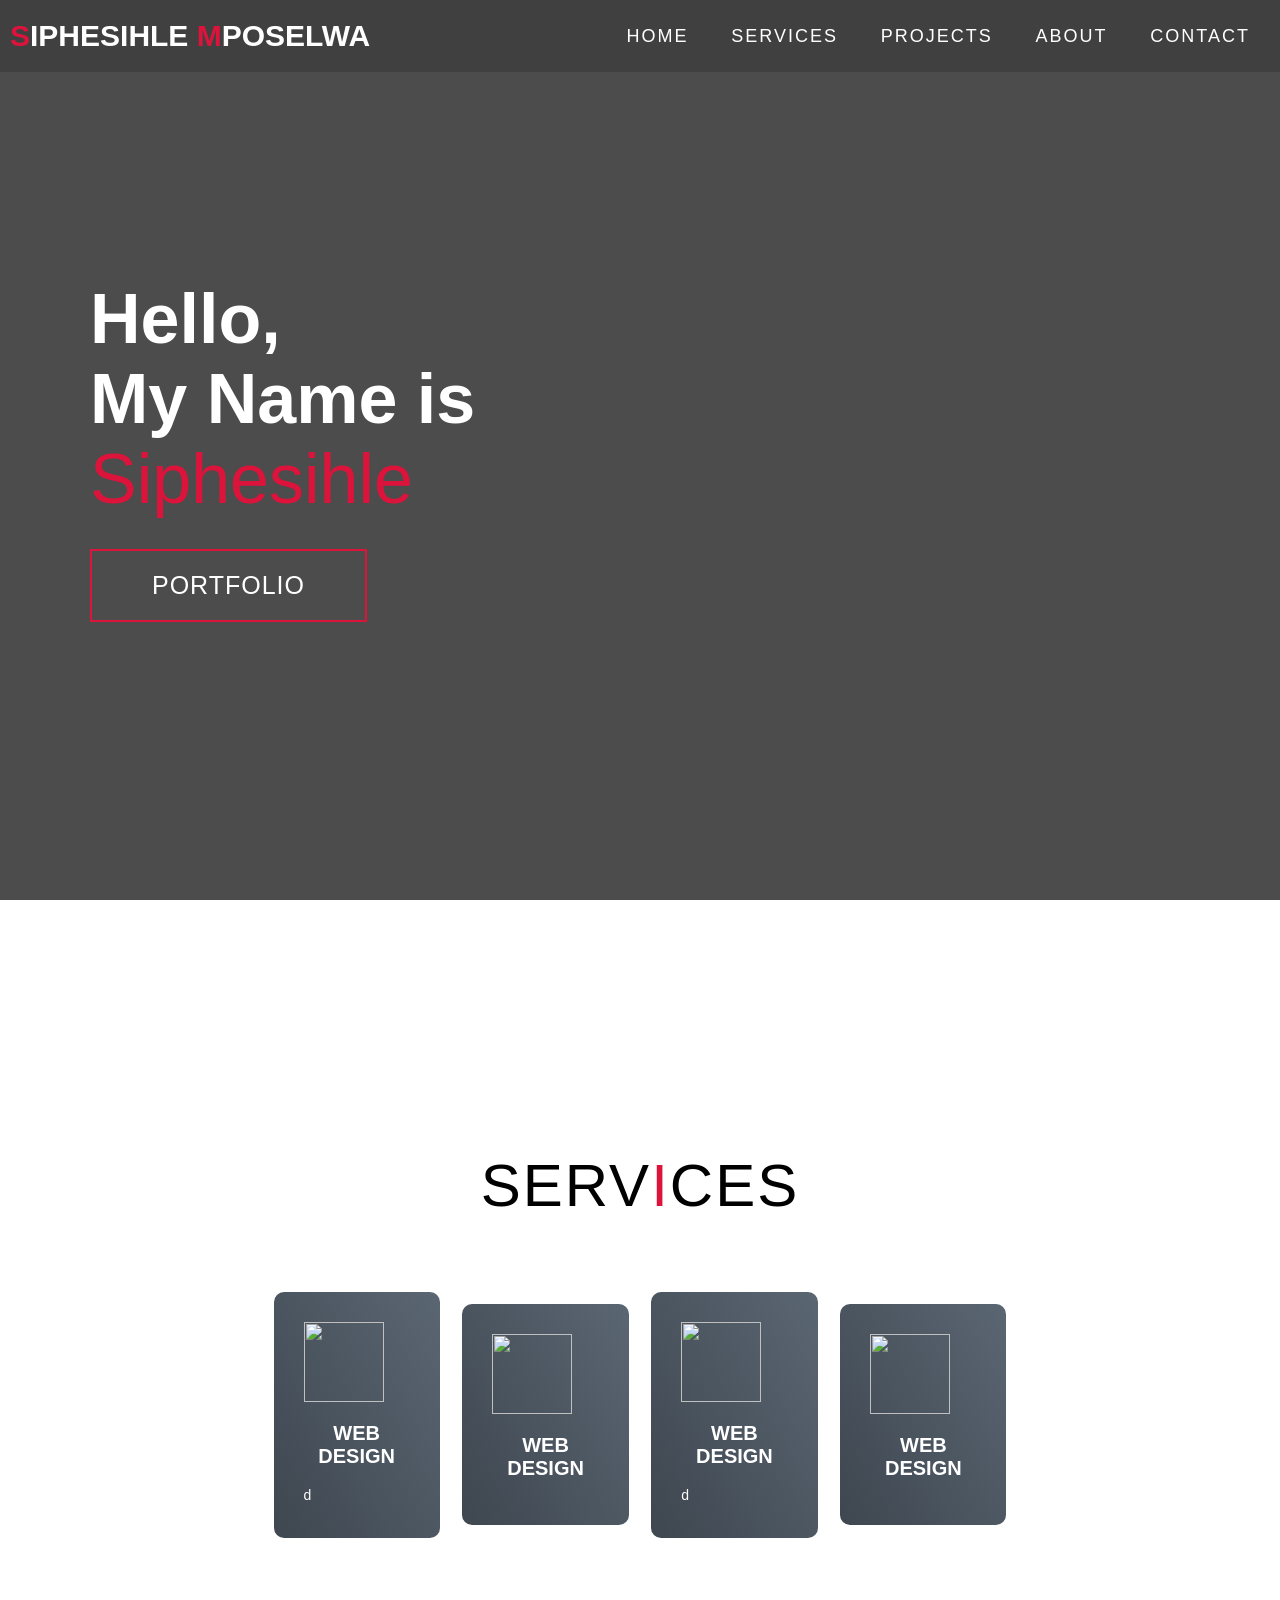
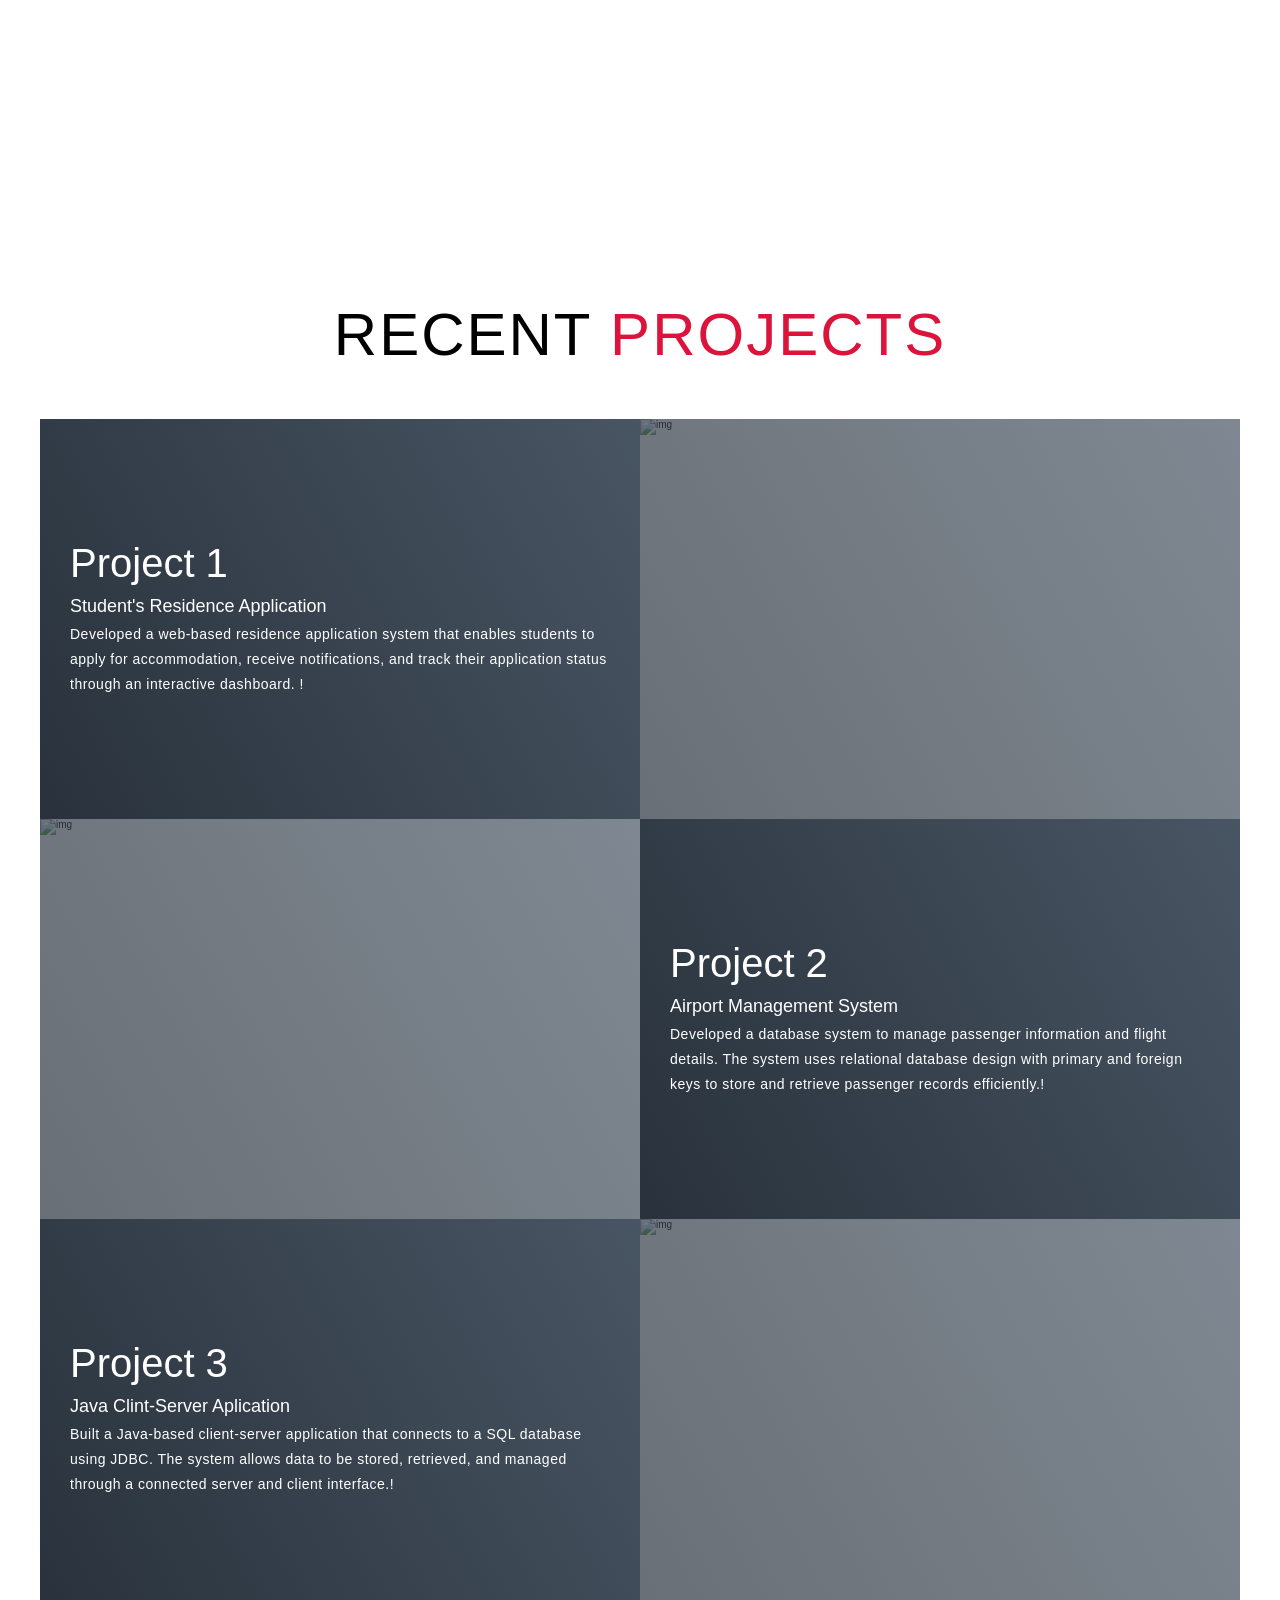
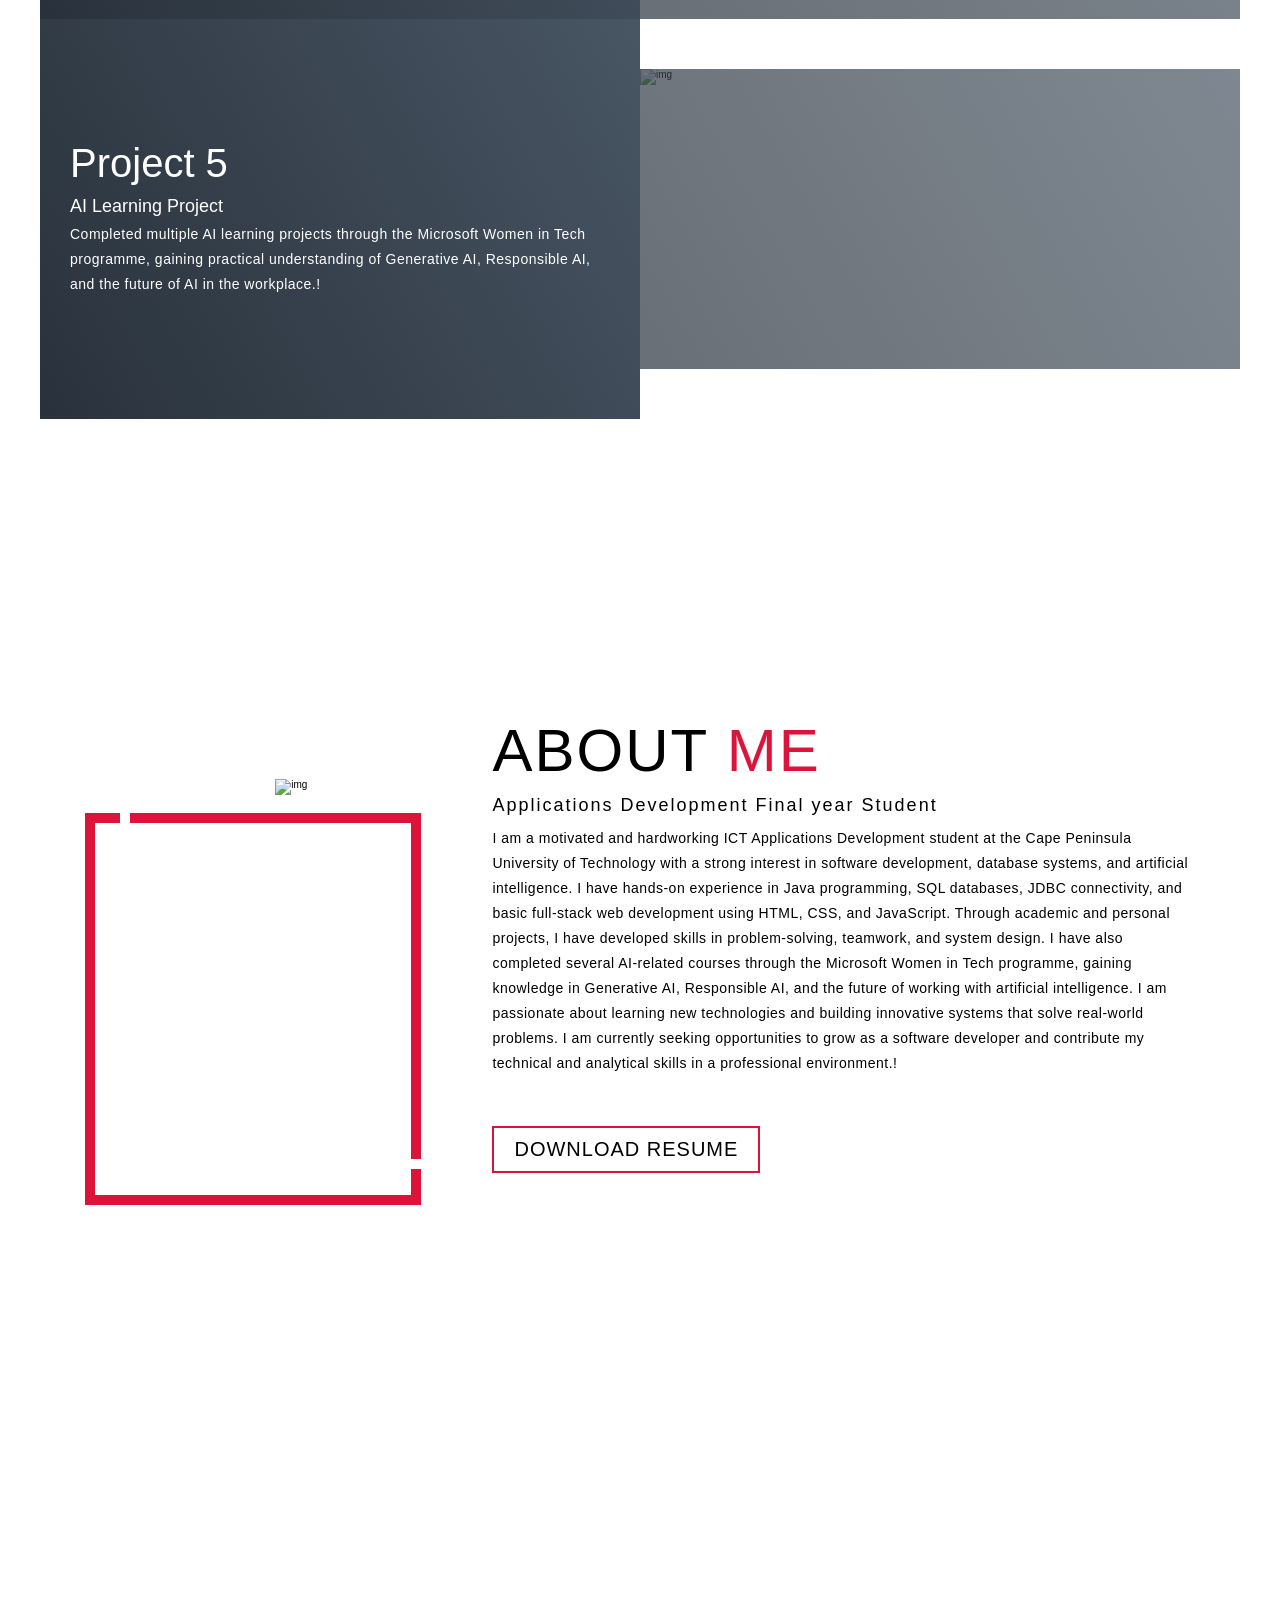
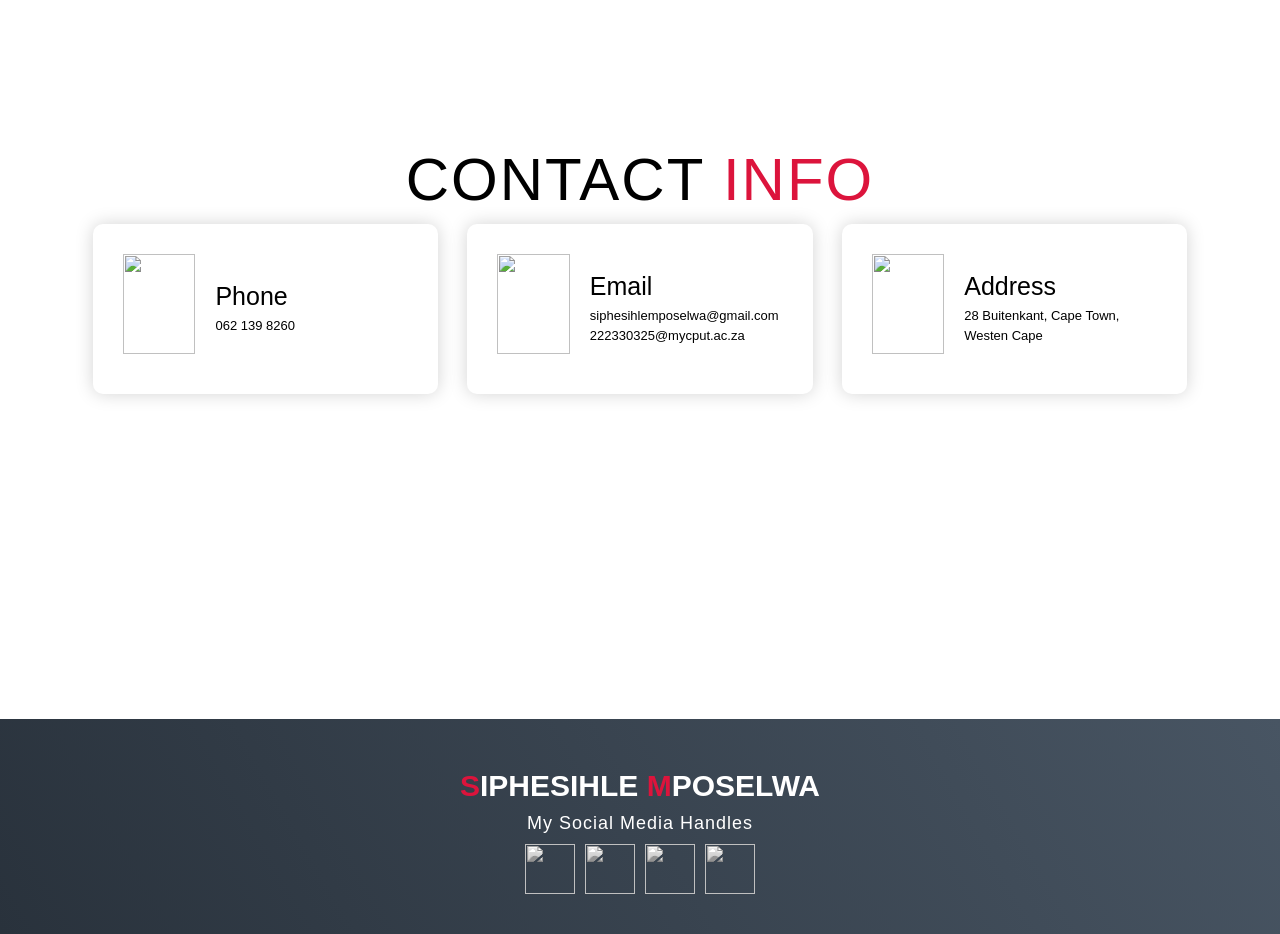
==== index.html @ 4a50dfda "Add files via upload" ====
<!DOCTYPE html>
<html lang="en">

<head>
  <meta charset="UTF-8">
  <meta name="viewport" content="width=device-width, initial-scale=1.0">
  <link rel="stylesheet" href="style.css">
  <title>My Portfolio</title>
</head>

<body>
  <!-- Header -->
  <section id="header">
    <div class="header container">
      <div class="nav-bar">
        <div class="brand">
          <a href="#hero">
            <h1><span>S</span>iphesihle <span>M</span>poselwa</h1>
          </a>
        </div>
        <div class="nav-list">
          <div class="hamburger">
            <div class="bar"></div>
          </div>
          <ul>
            <li><a href="#hero" data-after="Home">Home</a></li>
            <li><a href="#services" data-after="Service">Services</a></li>
            <li><a href="#projects" data-after="Projects">Projects</a></li>
            <li><a href="#about" data-after="About">About</a></li>
            <li><a href="#contact" data-after="Contact">Contact</a></li>
          </ul>
        </div>
      </div>
    </div>
  </section>
  <!-- End Header -->


  <!-- Hero Section  -->
  <section id="hero">
    <div class="hero container">
      <div>
        <h1>Hello, <span></span></h1>
        <h1>My Name is <span></span></h1>
        <h1>Siphesihle <span></span></h1>
        <a href="#projects" type="button" class="cta">Portfolio</a>
      </div>
    </div>
  </section>
  <!-- End Hero Section  -->

  <!-- Service Section -->
  <section id="services">
    <div class="services container">
      <div class="service-top">
        <h1 class="section-title">Serv<span>i</span>ces</h1>
        <p></p>
      </div>
      <div class="service-bottom">
        <div class="service-item">
          <div class="icon"><img src="https://img.icons8.com/bubbles/100/000000/services.png" /></div>
          <h2>Web Design</h2>
          <p>d</p>
        </div>
        <div class="service-item">
          <div class="icon"><img src="https://img.icons8.com/bubbles/100/000000/services.png" /></div>
          <h2>Web Design</h2>
          <p></p>
        </div>
        <div class="service-item">
          <div class="icon"><img src="https://img.icons8.com/bubbles/100/000000/services.png" /></div>
          <h2>Web Design</h2>
          <p>d</p>
        </div>
        <div class="service-item">
          <div class="icon"><img src="https://img.icons8.com/bubbles/100/000000/services.png" /></div>
          <h2>Web Design</h2>
          <p></p>
        </div>
      </div>
    </div>
  </section>
  <!-- End Service Section -->

  <!-- Projects Section -->
  <section id="projects">
    <div class="projects container">
      <div class="projects-header">
        <h1 class="section-title">Recent <span>Projects</span></h1>
      </div>
      <div class="all-projects">
        <div class="project-item">
          <div class="project-info">
            <h1>Project 1</h1>
            <h2> Student's Residence Application</h2>
            <p>Developed a web-based residence application system that enables students to apply for accommodation, receive notifications, and track their application status through an interactive dashboard.
                !</p>
          </div>
          <div class="project-img">
            <img src="images/image5.jpg" alt="img">
          </div>
        </div>
        <div class="project-item">
          <div class="project-info">
            <h1>Project 2</h1>
            <h2>Airport Management System</h2>
            <p>Developed a database system to manage passenger information and flight details. The system uses relational database design with primary and foreign keys to store and retrieve passenger records efficiently.!</p>
          </div>
          <div class="project-img">
            <img src="images/image4.jpg" alt="img">
          </div>
        </div>
        <div class="project-item">
          <div class="project-info">
            <h1>Project 3</h1>
            <h2>Java Clint-Server Aplication</h2>
            <p>Built a Java-based client-server application that connects to a SQL database using JDBC. The system allows data to be stored, retrieved,
                 and managed through a connected server and client interface.!</p>
          </div>
          <div class="project-img">
            <img src="images/image7.jpg" alt="img">
          </div>
        </div>
        </div>
        <div class="project-item">
          <div class="project-info">
            <h1>Project 5</h1>
            <h2>AI Learning Project</h2>
            <p>Completed multiple AI learning projects through the Microsoft Women in Tech programme, gaining practical understanding of Generative AI,
                 Responsible AI, and the future of AI in the workplace.!</p>
          </div>
          <div class="project-img">
            <img src="images/image2.jpg" alt="img">
          </div>
        </div>
      </div>
    </div>
  </section>
  <!-- End Projects Section -->

  <!-- About Section -->
  <section id="about">
    <div class="about container">
      <div class="col-left">
        <div class="about-img">
          <img src="images/image1.jpg" alt="img">
        </div>
      </div>
      <div class="col-right">
        <h1 class="section-title">About <span>me</span></h1>
        <h2>Applications Development Final year Student</h2>
        <p>I am a motivated and hardworking ICT Applications Development student at the Cape Peninsula University of Technology with a strong interest in software development, database systems, and artificial intelligence. I have hands-on experience in Java programming, SQL databases, JDBC connectivity, and basic full-stack web development using HTML, CSS, and JavaScript.

Through academic and personal projects, I have developed skills in problem-solving, teamwork, and system design. I have also completed several AI-related courses through the Microsoft Women in Tech programme, gaining knowledge in Generative AI, Responsible AI, and the future of working with artificial intelligence.

I am passionate about learning new technologies and building innovative systems that solve real-world problems. I am currently seeking opportunities to grow as a software developer and contribute my technical and analytical skills in a professional environment.!</p>
        <a href="#" class="cta">Download Resume</a>
      </div>
    </div>
  </section>
  <!-- End About Section -->

  <!-- Contact Section -->
  <section id="contact">
    <div class="contact container">
      <div>
        <h1 class="section-title">Contact <span>info</span></h1>
      </div>
      <div class="contact-items">
        <div class="contact-item">
          <div class="icon"><img src="https://img.icons8.com/bubbles/100/000000/phone.png" /></div>
          <div class="contact-info">
            <h1>Phone</h1>
            <h2>062 139 8260</h2>
          </div>
        </div>
        <div class="contact-item">
          <div class="icon"><img src="https://img.icons8.com/bubbles/100/000000/new-post.png" /></div>
          <div class="contact-info">
            <h1>Email</h1>
            <h2>siphesihlemposelwa@gmail.com</h2>
            <h2>222330325@mycput.ac.za</h2>
          </div>
        </div>
        <div class="contact-item">
          <div class="icon"><img src="https://img.icons8.com/bubbles/100/000000/map-marker.png" /></div>
          <div class="contact-info">
            <h1>Address</h1>
            <h2>28 Buitenkant, Cape Town, Westen Cape</h2>
          </div>
        </div>
      </div>
    </div>
  </section>
  <!-- End Contact Section -->

  <!-- Footer -->
  <section id="footer">
    <div class="footer container">
      <div class="brand">
        <h1><span>S</span>iphesihle <span>M</span>poselwa</h1>
      </div>
      <h2>My Social Media Handles</h2>
      <div class="social-icon">
        <div class="social-item">
          <a href="#"><img src="https://img.icons8.com/bubbles/100/000000/facebook-new.png" /></a>
        </div>
        <div class="social-item">
          <a href="#"><img src="https://img.icons8.com/bubbles/100/000000/instagram-new.png" /></a>
        </div>
        <div class="social-item">
          <a href="#"><img src="https://img.icons8.com/bubbles/100/000000/twitter.png" /></a>
        </div>
        <div class="social-item">
          <a href="#"><img src="https://img.icons8.com/bubbles/100/000000/behance.png" /></a>
        </div>
      </div>
    </div>
  </section>
  <!-- End Footer -->
  <script src="./app.js"></script>
</body>

</html>
---- style.css ----
* {
	padding: 0;
	margin: 0;
	box-sizing: border-box;
}
html {
	font-size: 10px;
	font-family: 'Montserrat', sans-serif;
	scroll-behavior: smooth;
}
a {
	text-decoration: none;
}
.container {
	min-height: 100vh;
	width: 100%;
	display: flex;
	align-items: center;
	justify-content: center;
}
img {
	height: 100%;
	width: 100%;
	object-fit: cover;
}
p {
	color: black;
	font-size: 1.4rem;
	margin-top: 5px;
	line-height: 2.5rem;
	font-weight: 300;
	letter-spacing: 0.05rem;
}
.section-title {
	font-size: 4rem;
	font-weight: 300;
	color: black;
	margin-bottom: 10px;
	text-transform: uppercase;
	letter-spacing: 0.2rem;
	text-align: center;
}
.section-title span {
	color: crimson;
}

.cta {
	display: inline-block;
	padding: 10px 30px;
	color: white;
	background-color: transparent;
	border: 2px solid crimson;
	font-size: 2rem;
	text-transform: uppercase;
	letter-spacing: 0.1rem;
	margin-top: 30px;
	transition: 0.3s ease;
	transition-property: background-color, color;
}
.cta:hover {
	color: white;
	background-color: crimson;
}
.brand h1 {
	font-size: 3rem;
	text-transform: uppercase;
	color: white;
}
.brand h1 span {
	color: crimson;
}

/* Header section */
#header {
	position: fixed;
	z-index: 1000;
	left: 0;
	top: 0;
	width: 100vw;
	height: auto;
}
#header .header {
	min-height: 8vh;
	background-color: rgba(31, 30, 30, 0.24);
	transition: 0.3s ease background-color;
}
#header .nav-bar {
	display: flex;
	align-items: center;
	justify-content: space-between;
	width: 100%;
	height: 100%;
	max-width: 1300px;
	padding: 0 10px;
}
#header .nav-list ul {
	list-style: none;
	position: absolute;
	background-color: rgb(31, 30, 30);
	width: 100vw;
	height: 100vh;
	left: 100%;
	top: 0;
	display: flex;
	flex-direction: column;
	justify-content: center;
	align-items: center;
	z-index: 1;
	overflow-x: hidden;
	transition: 0.5s ease left;
}
#header .nav-list ul.active {
	left: 0%;
}
#header .nav-list ul a {
	font-size: 2.5rem;
	font-weight: 500;
	letter-spacing: 0.2rem;
	text-decoration: none;
	color: white;
	text-transform: uppercase;
	padding: 20px;
	display: block;
}
#header .nav-list ul a::after {
	content: attr(data-after);
	position: absolute;
	top: 50%;
	left: 50%;
	transform: translate(-50%, -50%) scale(0);
	color: rgba(240, 248, 255, 0.021);
	font-size: 13rem;
	letter-spacing: 50px;
	z-index: -1;
	transition: 0.3s ease letter-spacing;
}
#header .nav-list ul li:hover a::after {
	transform: translate(-50%, -50%) scale(1);
	letter-spacing: initial;
}
#header .nav-list ul li:hover a {
	color: crimson;
}
#header .hamburger {
	height: 60px;
	width: 60px;
	display: inline-block;
	border: 3px solid white;
	border-radius: 50%;
	position: relative;
	display: flex;
	align-items: center;
	justify-content: center;
	z-index: 100;
	cursor: pointer;
	transform: scale(0.8);
	margin-right: 20px;
}
#header .hamburger:after {
	position: absolute;
	content: '';
	height: 100%;
	width: 100%;
	border-radius: 50%;
	border: 3px solid white;
	animation: hamburger_puls 1s ease infinite;
}
#header .hamburger .bar {
	height: 2px;
	width: 30px;
	position: relative;
	background-color: white;
	z-index: -1;
}
#header .hamburger .bar::after,
#header .hamburger .bar::before {
	content: '';
	position: absolute;
	height: 100%;
	width: 100%;
	left: 0;
	background-color: white;
	transition: 0.3s ease;
	transition-property: top, bottom;
}
#header .hamburger .bar::after {
	top: 8px;
}
#header .hamburger .bar::before {
	bottom: 8px;
}
#header .hamburger.active .bar::before {
	bottom: 0;
}
#header .hamburger.active .bar::after {
	top: 0;
}
/* End Header section */

/* Hero Section */
#hero {
	background-image: url(images/image8.jpg);
	background-size: cover;
	background-position: top center;
	position: relative;
	z-index: 1;
}
#hero::after {
	content: '';
	position: absolute;
	left: 0;
	top: 0;
	height: 100%;
	width: 100%;
	background-color: black;
	opacity: 0.7;
	z-index: -1;
}
#hero .hero {
	max-width: 1200px;
	margin: 0 auto;
	padding: 0 50px;
	justify-content: flex-start;
}
#hero h1 {
	display: block;
	width: fit-content;
	font-size: 4rem;
	position: relative;
	color: transparent;
	animation: text_reveal 0.5s ease forwards;
	animation-delay: 1s;
}
#hero h1:nth-child(1) {
	animation-delay: 1s;
}
#hero h1:nth-child(2) {
	animation-delay: 2s;
}
#hero h1:nth-child(3) {
	animation: text_reveal_name 0.5s ease forwards;
	animation-delay: 3s;
}
#hero h1 span {
	position: absolute;
	top: 0;
	left: 0;
	height: 100%;
	width: 0;
	background-color: crimson;
	animation: text_reveal_box 1s ease;
	animation-delay: 0.5s;
}
#hero h1:nth-child(1) span {
	animation-delay: 0.5s;
}
#hero h1:nth-child(2) span {
	animation-delay: 1.5s;
}
#hero h1:nth-child(3) span {
	animation-delay: 2.5s;
}

/* End Hero Section */

/* Services Section */
#services .services {
	flex-direction: column;
	text-align: center;
	max-width: 1500px;
	margin: 0 auto;
	padding: 100px 0;
}
#services .service-top {
	max-width: 500px;
	margin: 0 auto;
}
#services .service-bottom {
	display: flex;
	align-items: center;
	justify-content: center;
	flex-wrap: wrap;
	margin-top: 50px;
}
#services .service-item {
	flex-basis: 80%;
	display: flex;
	align-items: flex-start;
	justify-content: center;
	flex-direction: column;
	padding: 30px;
	border-radius: 10px;
	background-image: url(./img/img-1.png);
	background-size: cover;
	margin: 10px 5%;
	position: relative;
	z-index: 1;
	overflow: hidden;
}
#services .service-item::after {
	content: '';
	position: absolute;
	left: 0;
	top: 0;
	height: 100%;
	width: 100%;
	background-image: linear-gradient(60deg, #29323c 0%, #485563 100%);
	opacity: 0.9;
	z-index: -1;
}
#services .service-bottom .icon {
	height: 80px;
	width: 80px;
	margin-bottom: 20px;
}
#services .service-item h2 {
	font-size: 2rem;
	color: white;
	margin-bottom: 10px;
	text-transform: uppercase;
}
#services .service-item p {
	color: white;
	text-align: left;
}
/* End Services Section */

/* Projects section */
#projects .projects {
	flex-direction: column;
	max-width: 1200px;
	margin: 0 auto;
	padding: 100px 0;
}
#projects .projects-header h1 {
	margin-bottom: 50px;
}
#projects .all-projects {
	display: flex;
	align-items: center;
	justify-content: center;
	flex-direction: column;
}
#projects .project-item {
	display: flex;
	align-items: center;
	justify-content: center;
	flex-direction: column;
	width: 80%;
	margin: 20px auto;
	overflow: hidden;
	border-radius: 10px;
}
#projects .project-info {
	padding: 30px;
	flex-basis: 50%;
	height: 100%;
	display: flex;
	align-items: flex-start;
	justify-content: center;
	flex-direction: column;
	background-image: linear-gradient(60deg, #29323c 0%, #485563 100%);
	color: white;
}
#projects .project-info h1 {
	font-size: 4rem;
	font-weight: 500;
}
#projects .project-info h2 {
	font-size: 1.8rem;
	font-weight: 500;
	margin-top: 10px;
}
#projects .project-info p {
	color: white;
}
#projects .project-img {
	flex-basis: 50%;
	height: 300px;
	overflow: hidden;
	position: relative;
}
#projects .project-img:after {
	content: '';
	position: absolute;
	left: 0;
	top: 0;
	height: 100%;
	width: 100%;
	background-image: linear-gradient(60deg, #29323c 0%, #485563 100%);
	opacity: 0.7;
}
#projects .project-img img {
	transition: 0.3s ease transform;
}
#projects .project-item:hover .project-img img {
	transform: scale(1.1);
}
/* End Projects section */

/* About Section */
#about .about {
	flex-direction: column-reverse;
	text-align: center;
	max-width: 1200px;
	margin: 0 auto;
	padding: 100px 20px;
}
#about .col-left {
	width: 250px;
	height: 360px;
}
#about .col-right {
	width: 100%;
}
#about .col-right h2 {
	font-size: 1.8rem;
	font-weight: 500;
	letter-spacing: 0.2rem;
	margin-bottom: 10px;
}
#about .col-right p {
	margin-bottom: 20px;
}
#about .col-right .cta {
	color: black;
	margin-bottom: 50px;
	padding: 10px 20px;
	font-size: 2rem;
}
#about .col-left .about-img {
	height: 100%;
	width: 100%;
	position: relative;
	border: 10px solid white;
}
#about .col-left .about-img::after {
	content: '';
	position: absolute;
	left: -33px;
	top: 19px;
	height: 98%;
	width: 98%;
	border: 7px solid crimson;
	z-index: -1;
}
/* End About Section */

/* contact Section */
#contact .contact {
	flex-direction: column;
	max-width: 1200px;
	margin: 0 auto;
	width: 90%;
}
#contact .contact-items {
	/* max-width: 400px; */
	width: 100%;
}
#contact .contact-item {
	width: 80%;
	padding: 20px;
	text-align: center;
	border-radius: 10px;
	padding: 30px;
	margin: 30px;
	display: flex;
	justify-content: center;
	align-items: center;
	flex-direction: column;
	box-shadow: 0px 0px 18px 0 #0000002c;
	transition: 0.3s ease box-shadow;
}
#contact .contact-item:hover {
	box-shadow: 0px 0px 5px 0 #0000002c;
}
#contact .icon {
	width: 70px;
	margin: 0 auto;
	margin-bottom: 10px;
}
#contact .contact-info h1 {
	font-size: 2.5rem;
	font-weight: 500;
	margin-bottom: 5px;
}
#contact .contact-info h2 {
	font-size: 1.3rem;
	line-height: 2rem;
	font-weight: 500;
}
/*End contact Section */

/* Footer */
#footer {
	background-image: linear-gradient(60deg, #29323c 0%, #485563 100%);
}
#footer .footer {
	min-height: 200px;
	flex-direction: column;
	padding-top: 50px;
	padding-bottom: 10px;
}
#footer h2 {
	color: white;
	font-weight: 500;
	font-size: 1.8rem;
	letter-spacing: 0.1rem;
	margin-top: 10px;
	margin-bottom: 10px;
}
#footer .social-icon {
	display: flex;
	margin-bottom: 30px;
}
#footer .social-item {
	height: 50px;
	width: 50px;
	margin: 0 5px;
}
#footer .social-item img {
	filter: grayscale(1);
	transition: 0.3s ease filter;
}
#footer .social-item:hover img {
	filter: grayscale(0);
}
#footer p {
	color: white;
	font-size: 1.3rem;
}
/* End Footer */

/* Keyframes */
@keyframes hamburger_puls {
	0% {
		opacity: 1;
		transform: scale(1);
	}
	100% {
		opacity: 0;
		transform: scale(1.4);
	}
}
@keyframes text_reveal_box {
	50% {
		width: 100%;
		left: 0;
	}
	100% {
		width: 0;
		left: 100%;
	}
}
@keyframes text_reveal {
	100% {
		color: white;
	}
}
@keyframes text_reveal_name {
	100% {
		color: crimson;
		font-weight: 500;
	}
}
/* End Keyframes */

/* Media Query For Tablet */
@media only screen and (min-width: 768px) {
	.cta {
		font-size: 2.5rem;
		padding: 20px 60px;
	}
	h1.section-title {
		font-size: 6rem;
	}

	/* Hero */
	#hero h1 {
		font-size: 7rem;
	}
	/* End Hero */

	/* Services Section */
	#services .service-bottom .service-item {
		flex-basis: 45%;
		margin: 2.5%;
	}
	/* End Services Section */

	/* Project */
	#projects .project-item {
		flex-direction: row;
	}
	#projects .project-item:nth-child(even) {
		flex-direction: row-reverse;
	}
	#projects .project-item {
		height: 400px;
		margin: 0;
		width: 100%;
		border-radius: 0;
	}
	#projects .all-projects .project-info {
		height: 100%;
	}
	#projects .all-projects .project-img {
		height: 100%;
	}
	/* End Project */

	/* About */
	#about .about {
		flex-direction: row;
	}
	#about .col-left {
		width: 600px;
		height: 400px;
		padding-left: 60px;
	}
	#about .about .col-left .about-img::after {
		left: -45px;
		top: 34px;
		height: 98%;
		width: 98%;
		border: 10px solid crimson;
	}
	#about .col-right {
		text-align: left;
		padding: 30px;
	}
	#about .col-right h1 {
		text-align: left;
	}
	/* End About */

	/* contact  */
	#contact .contact {
		flex-direction: column;
		padding: 100px 0;
		align-items: center;
		justify-content: center;
		min-width: 20vh;
	}
	#contact .contact-items {
		width: 100%;
		display: flex;
		flex-direction: row;
		justify-content: space-evenly;
		margin: 0;
	}
	#contact .contact-item {
		width: 30%;
		margin: 0;
		flex-direction: row;
	}
	#contact .contact-item .icon {
		height: 100px;
		width: 100px;
	}
	#contact .contact-item .icon img {
		object-fit: contain;
	}
	#contact .contact-item .contact-info {
		width: 100%;
		text-align: left;
		padding-left: 20px;
	}
	/* End contact  */
}
/* End Media Query For Tablet */

/* Media Query For Desktop */
@media only screen and (min-width: 1200px) {
	/* header */
	#header .hamburger {
		display: none;
	}
	#header .nav-list ul {
		position: initial;
		display: block;
		height: auto;
		width: fit-content;
		background-color: transparent;
	}
	#header .nav-list ul li {
		display: inline-block;
	}
	#header .nav-list ul li a {
		font-size: 1.8rem;
	}
	#header .nav-list ul a:after {
		display: none;
	}
	/* End header */

	#services .service-bottom .service-item {
		flex-basis: 22%;
		margin: 1.5%;
	}
}
/* End  Media Query For Desktop */
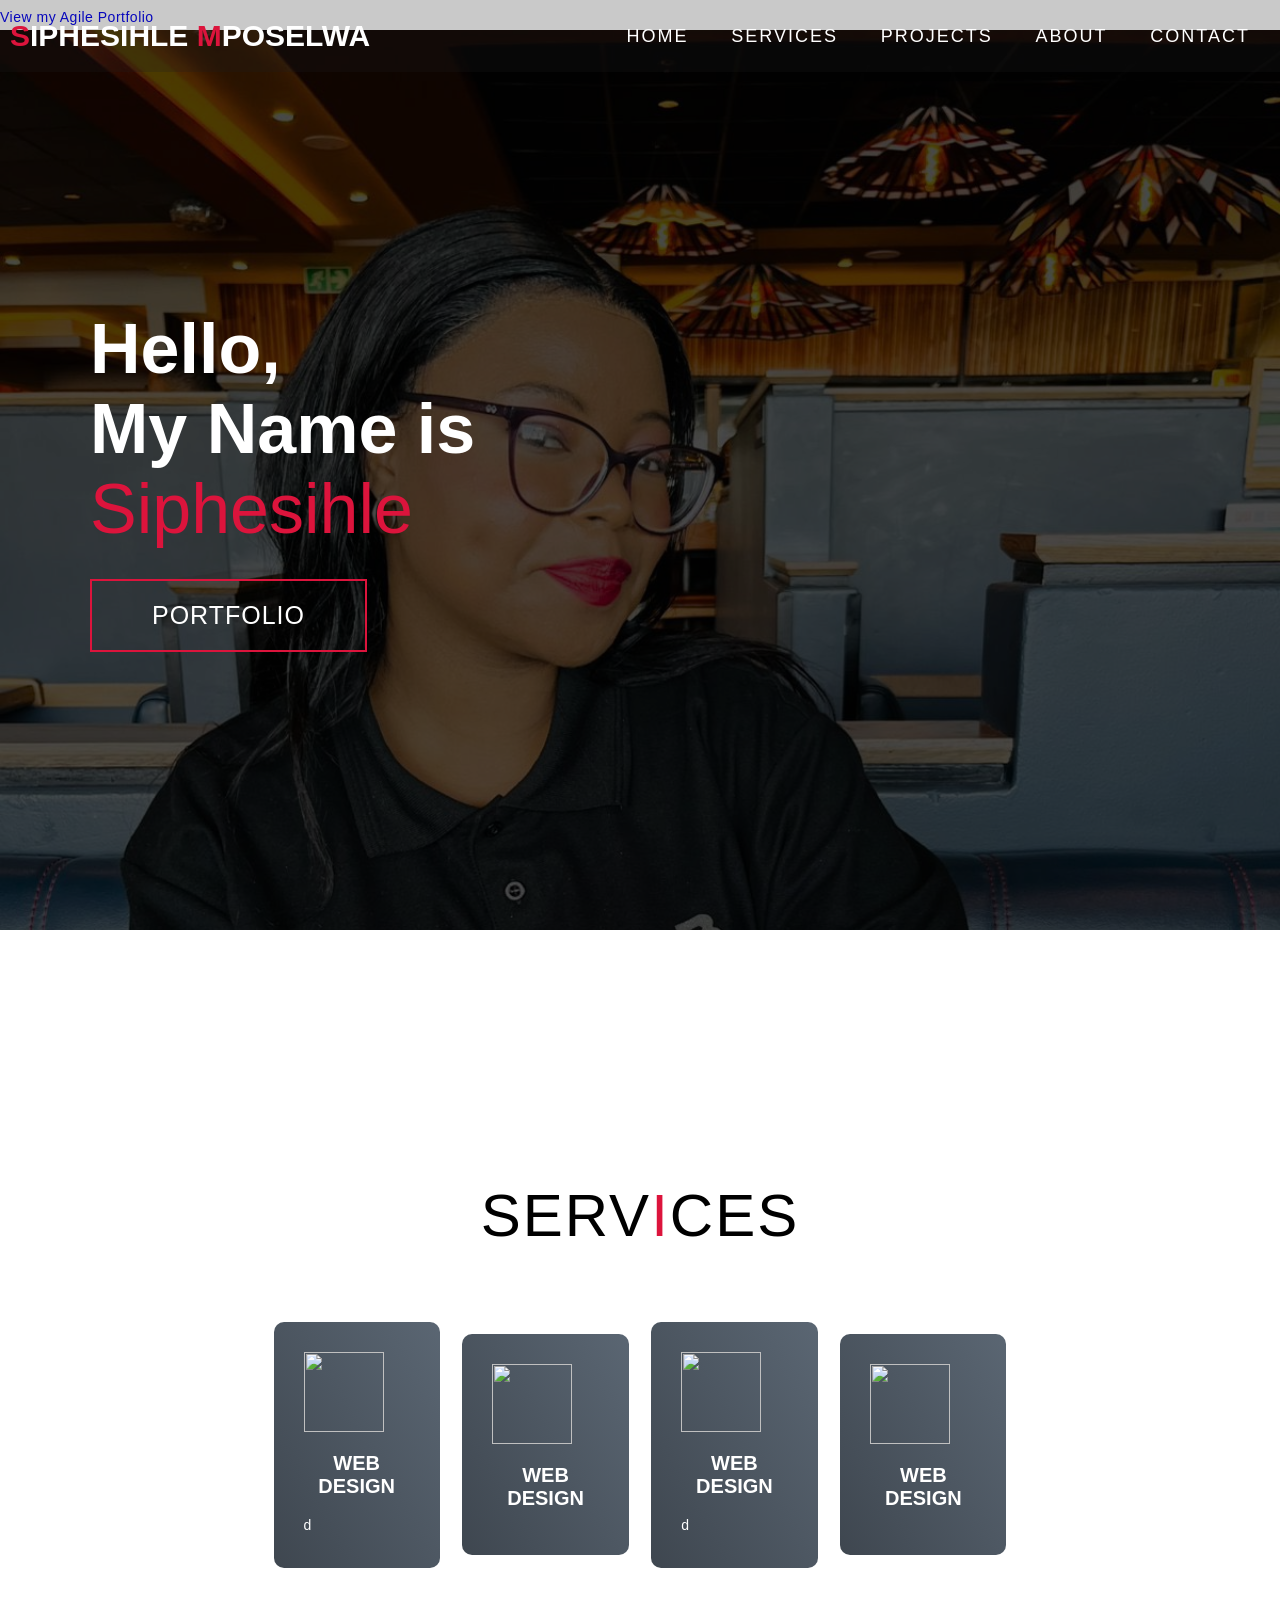
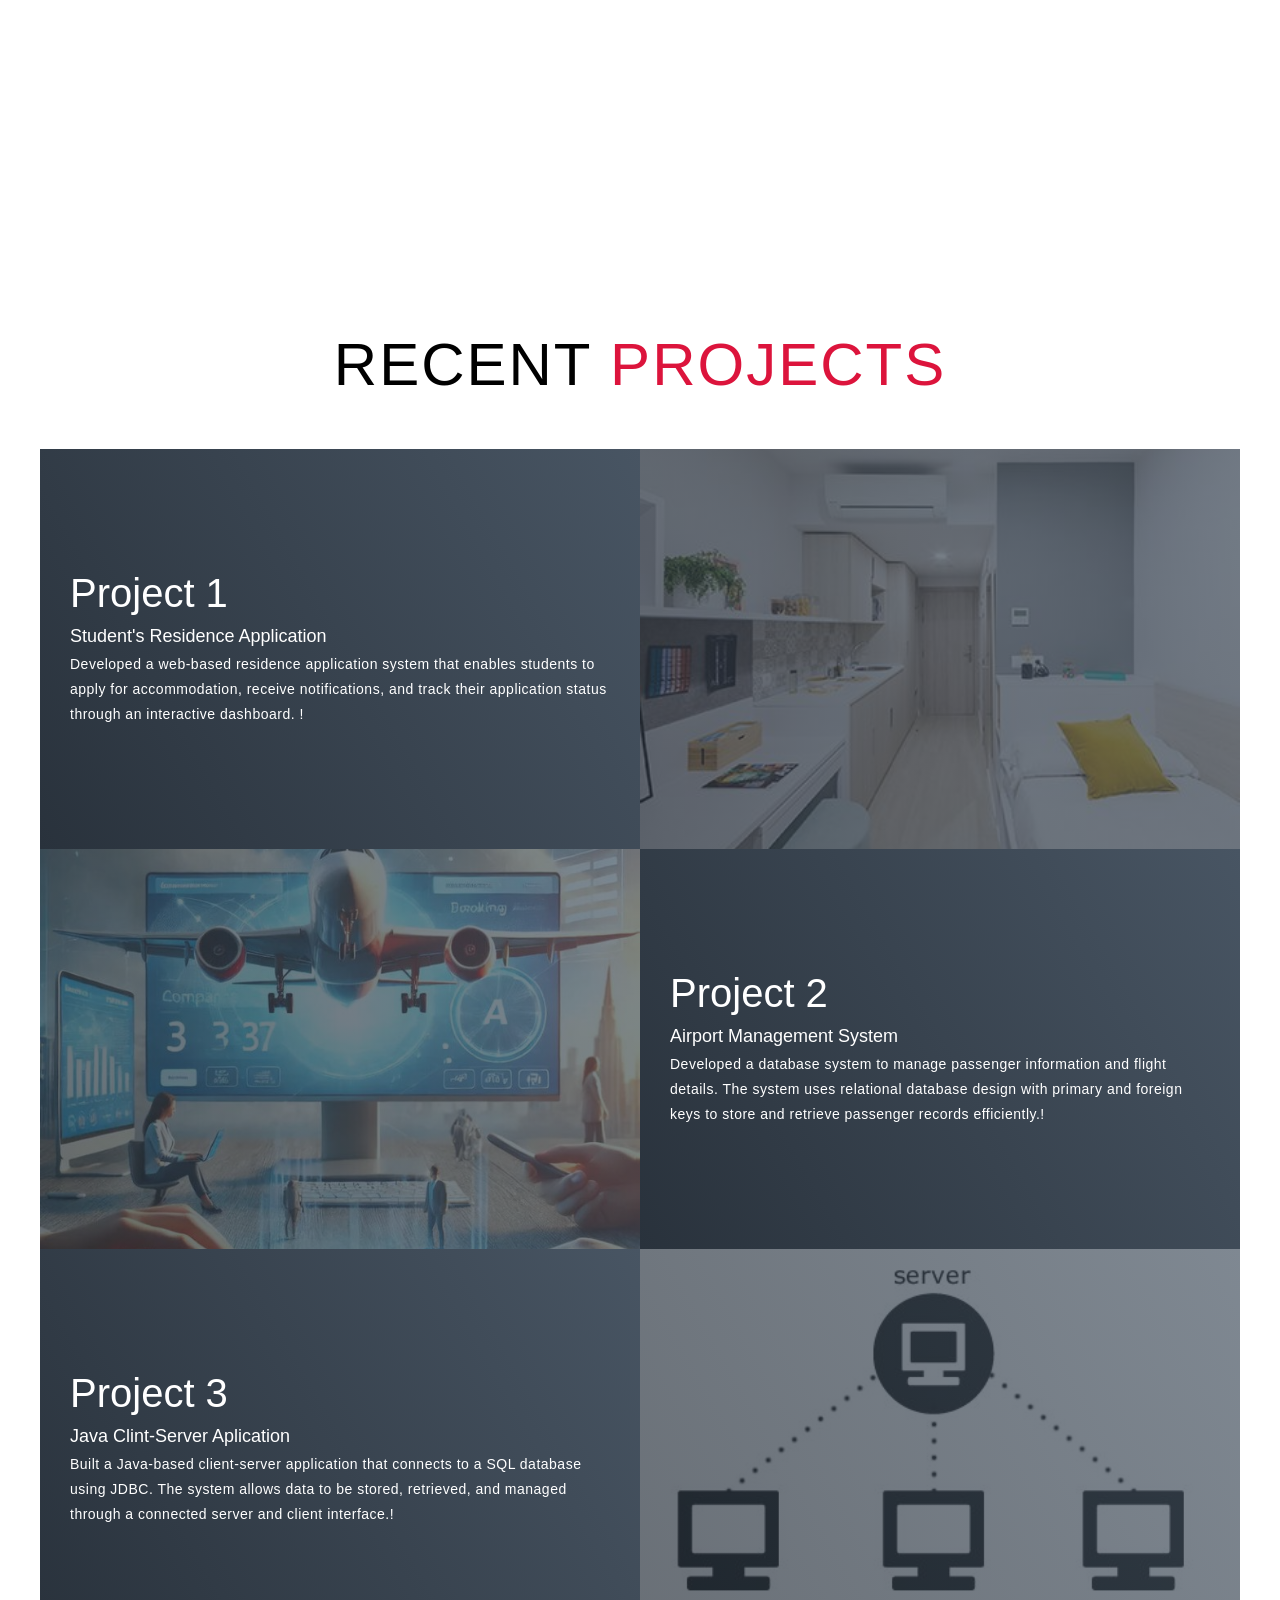
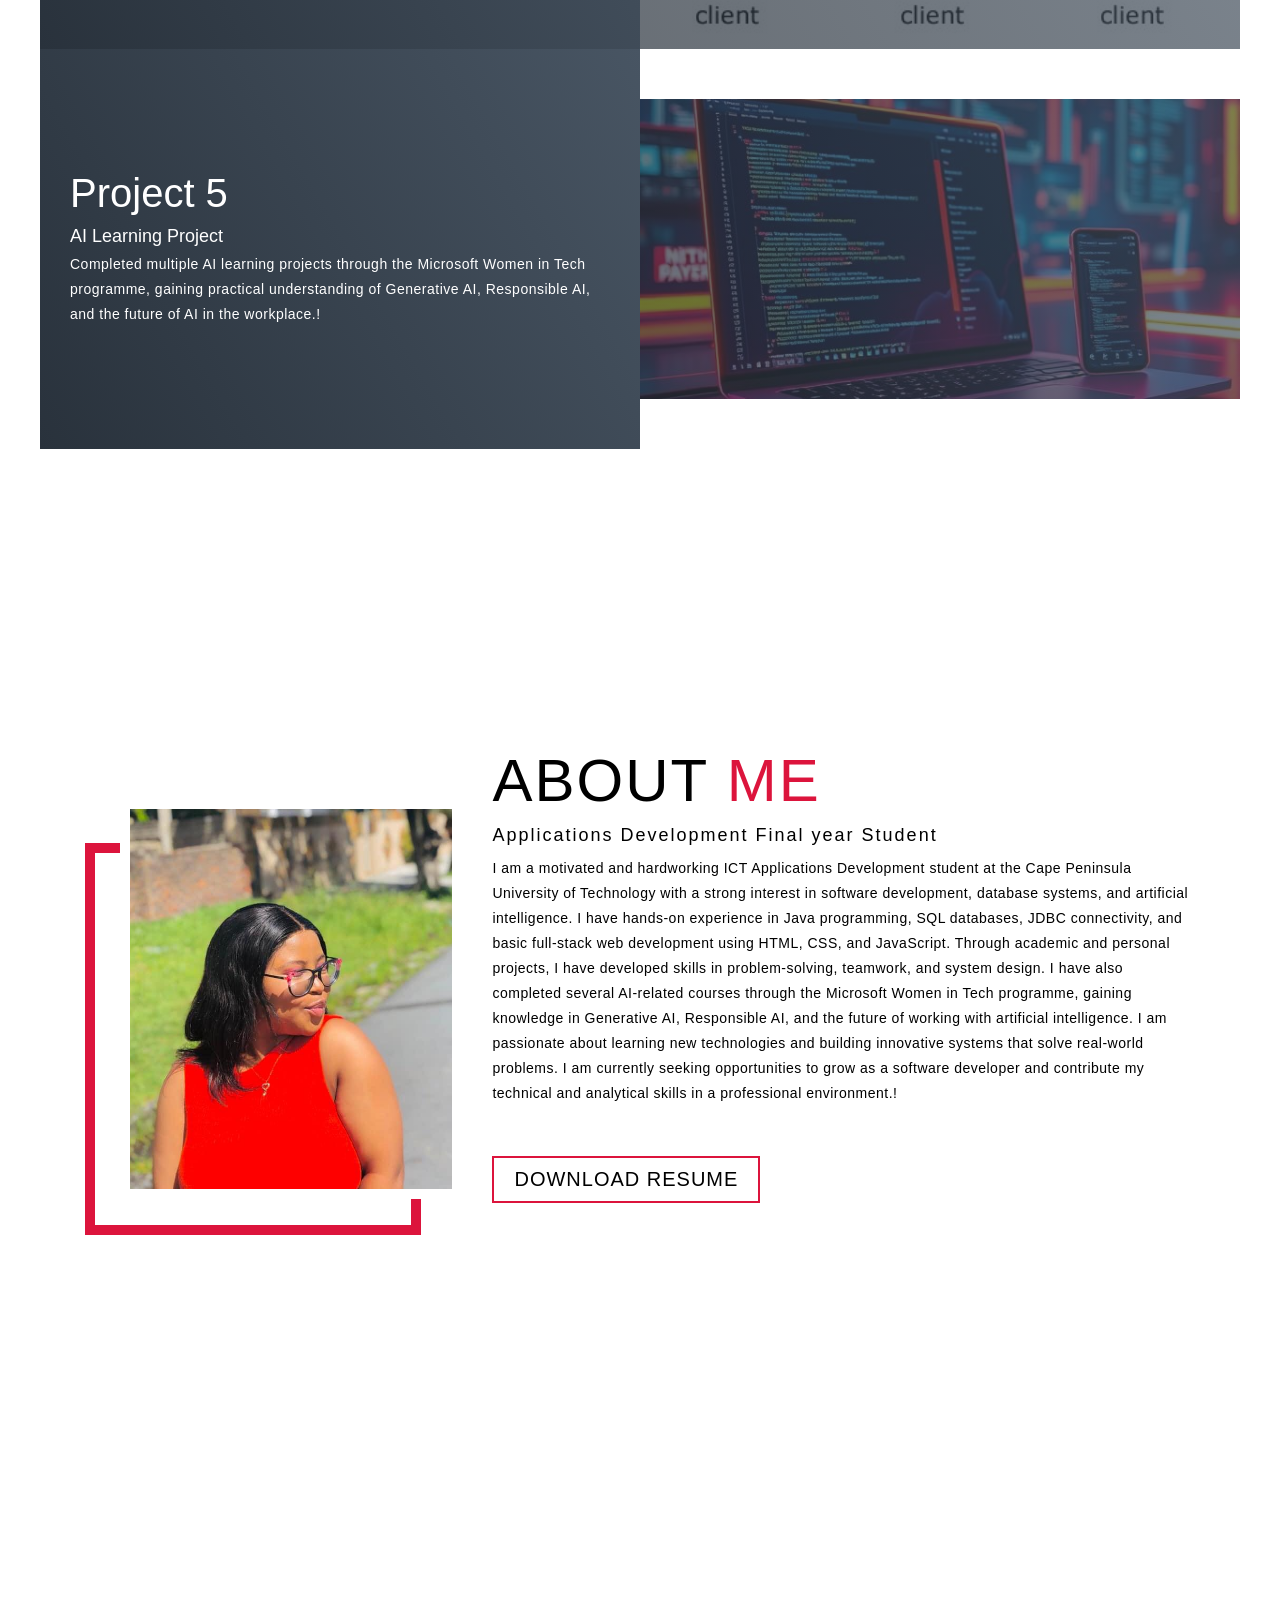
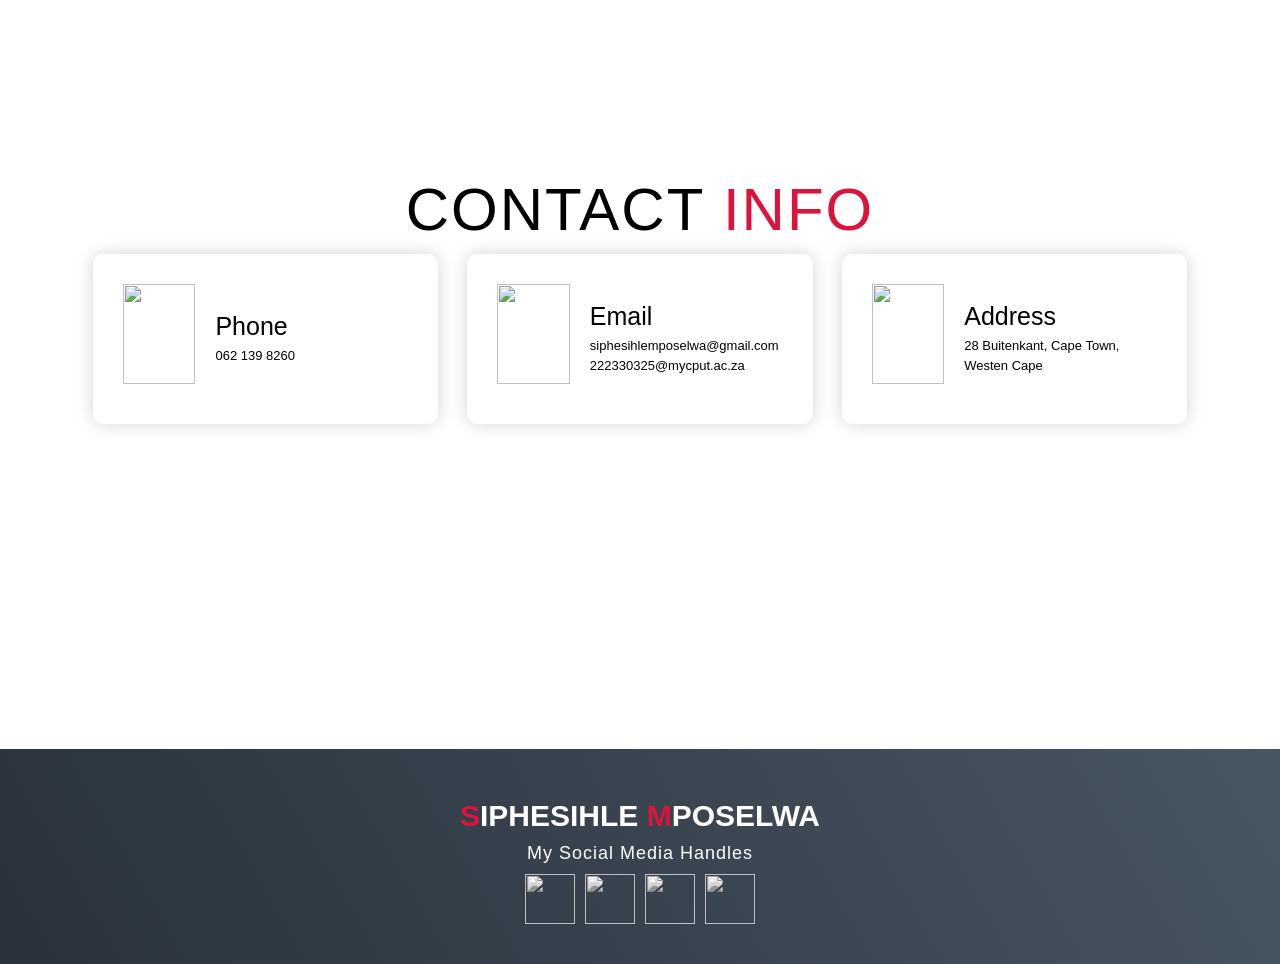
==== commit 27069682: "Update index.html" ====
--- a/index.html
+++ b/index.html
@@ -9,6 +9,7 @@
 </head>
 
 <body>
+  <p><a href="agile/index.html">View my Agile Portfolio</a></p>
   <!-- Header -->
   <section id="header">
     <div class="header container">
@@ -221,4 +222,4 @@
   <script src="./app.js"></script>
 </body>
 
-</html>+</html>
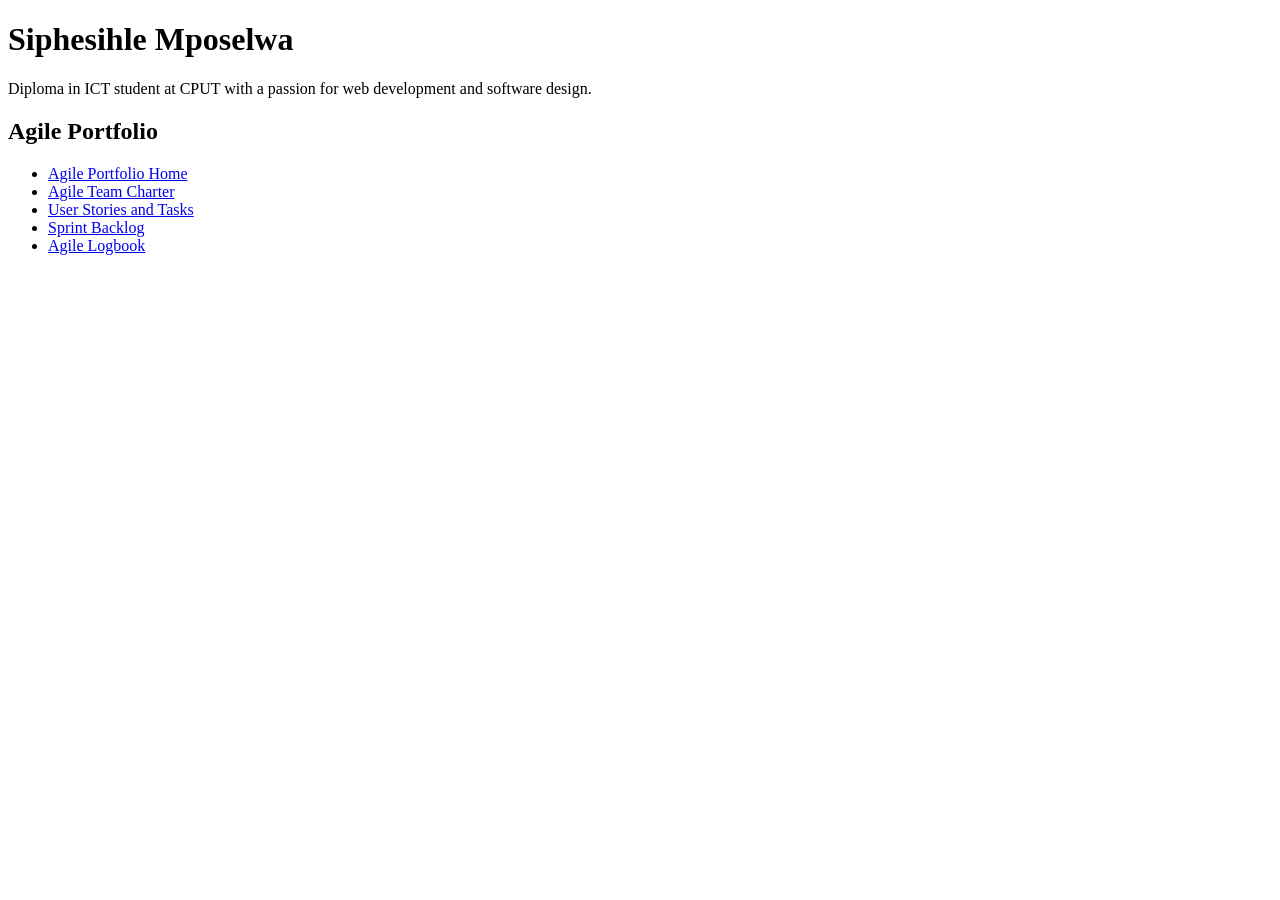
==== commit 737ab7fe: "Create index.html" ====
--- a/index.html
+++ b/index.html
@@ -1,225 +1,21 @@
-<!DOCTYPE html>
-<html lang="en">
-
-<head>
-  <meta charset="UTF-8">
-  <meta name="viewport" content="width=device-width, initial-scale=1.0">
-  <link rel="stylesheet" href="style.css">
-  <title>My Portfolio</title>
-</head>
-
-<body>
-  <p><a href="agile/index.html">View my Agile Portfolio</a></p>
-  <!-- Header -->
-  <section id="header">
-    <div class="header container">
-      <div class="nav-bar">
-        <div class="brand">
-          <a href="#hero">
-            <h1><span>S</span>iphesihle <span>M</span>poselwa</h1>
-          </a>
-        </div>
-        <div class="nav-list">
-          <div class="hamburger">
-            <div class="bar"></div>
-          </div>
-          <ul>
-            <li><a href="#hero" data-after="Home">Home</a></li>
-            <li><a href="#services" data-after="Service">Services</a></li>
-            <li><a href="#projects" data-after="Projects">Projects</a></li>
-            <li><a href="#about" data-after="About">About</a></li>
-            <li><a href="#contact" data-after="Contact">Contact</a></li>
-          </ul>
-        </div>
-      </div>
-    </div>
-  </section>
-  <!-- End Header -->
-
-
-  <!-- Hero Section  -->
-  <section id="hero">
-    <div class="hero container">
-      <div>
-        <h1>Hello, <span></span></h1>
-        <h1>My Name is <span></span></h1>
-        <h1>Siphesihle <span></span></h1>
-        <a href="#projects" type="button" class="cta">Portfolio</a>
-      </div>
-    </div>
-  </section>
-  <!-- End Hero Section  -->
-
-  <!-- Service Section -->
-  <section id="services">
-    <div class="services container">
-      <div class="service-top">
-        <h1 class="section-title">Serv<span>i</span>ces</h1>
-        <p></p>
-      </div>
-      <div class="service-bottom">
-        <div class="service-item">
-          <div class="icon"><img src="https://img.icons8.com/bubbles/100/000000/services.png" /></div>
-          <h2>Web Design</h2>
-          <p>d</p>
-        </div>
-        <div class="service-item">
-          <div class="icon"><img src="https://img.icons8.com/bubbles/100/000000/services.png" /></div>
-          <h2>Web Design</h2>
-          <p></p>
-        </div>
-        <div class="service-item">
-          <div class="icon"><img src="https://img.icons8.com/bubbles/100/000000/services.png" /></div>
-          <h2>Web Design</h2>
-          <p>d</p>
-        </div>
-        <div class="service-item">
-          <div class="icon"><img src="https://img.icons8.com/bubbles/100/000000/services.png" /></div>
-          <h2>Web Design</h2>
-          <p></p>
-        </div>
-      </div>
-    </div>
-  </section>
-  <!-- End Service Section -->
-
-  <!-- Projects Section -->
-  <section id="projects">
-    <div class="projects container">
-      <div class="projects-header">
-        <h1 class="section-title">Recent <span>Projects</span></h1>
-      </div>
-      <div class="all-projects">
-        <div class="project-item">
-          <div class="project-info">
-            <h1>Project 1</h1>
-            <h2> Student's Residence Application</h2>
-            <p>Developed a web-based residence application system that enables students to apply for accommodation, receive notifications, and track their application status through an interactive dashboard.
-                !</p>
-          </div>
-          <div class="project-img">
-            <img src="images/image5.jpg" alt="img">
-          </div>
-        </div>
-        <div class="project-item">
-          <div class="project-info">
-            <h1>Project 2</h1>
-            <h2>Airport Management System</h2>
-            <p>Developed a database system to manage passenger information and flight details. The system uses relational database design with primary and foreign keys to store and retrieve passenger records efficiently.!</p>
-          </div>
-          <div class="project-img">
-            <img src="images/image4.jpg" alt="img">
-          </div>
-        </div>
-        <div class="project-item">
-          <div class="project-info">
-            <h1>Project 3</h1>
-            <h2>Java Clint-Server Aplication</h2>
-            <p>Built a Java-based client-server application that connects to a SQL database using JDBC. The system allows data to be stored, retrieved,
-                 and managed through a connected server and client interface.!</p>
-          </div>
-          <div class="project-img">
-            <img src="images/image7.jpg" alt="img">
-          </div>
-        </div>
-        </div>
-        <div class="project-item">
-          <div class="project-info">
-            <h1>Project 5</h1>
-            <h2>AI Learning Project</h2>
-            <p>Completed multiple AI learning projects through the Microsoft Women in Tech programme, gaining practical understanding of Generative AI,
-                 Responsible AI, and the future of AI in the workplace.!</p>
-          </div>
-          <div class="project-img">
-            <img src="images/image2.jpg" alt="img">
-          </div>
-        </div>
-      </div>
-    </div>
-  </section>
-  <!-- End Projects Section -->
-
-  <!-- About Section -->
-  <section id="about">
-    <div class="about container">
-      <div class="col-left">
-        <div class="about-img">
-          <img src="images/image1.jpg" alt="img">
-        </div>
-      </div>
-      <div class="col-right">
-        <h1 class="section-title">About <span>me</span></h1>
-        <h2>Applications Development Final year Student</h2>
-        <p>I am a motivated and hardworking ICT Applications Development student at the Cape Peninsula University of Technology with a strong interest in software development, database systems, and artificial intelligence. I have hands-on experience in Java programming, SQL databases, JDBC connectivity, and basic full-stack web development using HTML, CSS, and JavaScript.
-
-Through academic and personal projects, I have developed skills in problem-solving, teamwork, and system design. I have also completed several AI-related courses through the Microsoft Women in Tech programme, gaining knowledge in Generative AI, Responsible AI, and the future of working with artificial intelligence.
-
-I am passionate about learning new technologies and building innovative systems that solve real-world problems. I am currently seeking opportunities to grow as a software developer and contribute my technical and analytical skills in a professional environment.!</p>
-        <a href="#" class="cta">Download Resume</a>
-      </div>
-    </div>
-  </section>
-  <!-- End About Section -->
-
-  <!-- Contact Section -->
-  <section id="contact">
-    <div class="contact container">
-      <div>
-        <h1 class="section-title">Contact <span>info</span></h1>
-      </div>
-      <div class="contact-items">
-        <div class="contact-item">
-          <div class="icon"><img src="https://img.icons8.com/bubbles/100/000000/phone.png" /></div>
-          <div class="contact-info">
-            <h1>Phone</h1>
-            <h2>062 139 8260</h2>
-          </div>
-        </div>
-        <div class="contact-item">
-          <div class="icon"><img src="https://img.icons8.com/bubbles/100/000000/new-post.png" /></div>
-          <div class="contact-info">
-            <h1>Email</h1>
-            <h2>siphesihlemposelwa@gmail.com</h2>
-            <h2>222330325@mycput.ac.za</h2>
-          </div>
-        </div>
-        <div class="contact-item">
-          <div class="icon"><img src="https://img.icons8.com/bubbles/100/000000/map-marker.png" /></div>
-          <div class="contact-info">
-            <h1>Address</h1>
-            <h2>28 Buitenkant, Cape Town, Westen Cape</h2>
-          </div>
-        </div>
-      </div>
-    </div>
-  </section>
-  <!-- End Contact Section -->
-
-  <!-- Footer -->
-  <section id="footer">
-    <div class="footer container">
-      <div class="brand">
-        <h1><span>S</span>iphesihle <span>M</span>poselwa</h1>
-      </div>
-      <h2>My Social Media Handles</h2>
-      <div class="social-icon">
-        <div class="social-item">
-          <a href="#"><img src="https://img.icons8.com/bubbles/100/000000/facebook-new.png" /></a>
-        </div>
-        <div class="social-item">
-          <a href="#"><img src="https://img.icons8.com/bubbles/100/000000/instagram-new.png" /></a>
-        </div>
-        <div class="social-item">
-          <a href="#"><img src="https://img.icons8.com/bubbles/100/000000/twitter.png" /></a>
-        </div>
-        <div class="social-item">
-          <a href="#"><img src="https://img.icons8.com/bubbles/100/000000/behance.png" /></a>
-        </div>
-      </div>
-    </div>
-  </section>
-  <!-- End Footer -->
-  <script src="./app.js"></script>
-</body>
-
-</html>
+<!DOCTYPE html>
+<html lang="en">
+<head>
+  <meta charset="UTF-8">
+  <meta name="viewport" content="width=device-width, initial-scale=1">
+  <title>Siphesihle Mposelwa | Portfolio</title>
+</head>
+<body>
+  <h1>Siphesihle Mposelwa</h1>
+  <p>Diploma in ICT student at CPUT with a passion for web development and software design.</p>
+
+  <h2>Agile Portfolio</h2>
+  <ul>
+    <li><a href="agile/index.html">Agile Portfolio Home</a></li>
+    <li><a href="agile/team-charter.html">Agile Team Charter</a></li>
+    <li><a href="agile/user-stories.html">User Stories and Tasks</a></li>
+    <li><a href="agile/sprint-backlog.html">Sprint Backlog</a></li>
+    <li><a href="agile/logbook.html">Agile Logbook</a></li>
+  </ul>
+</body>
+</html>
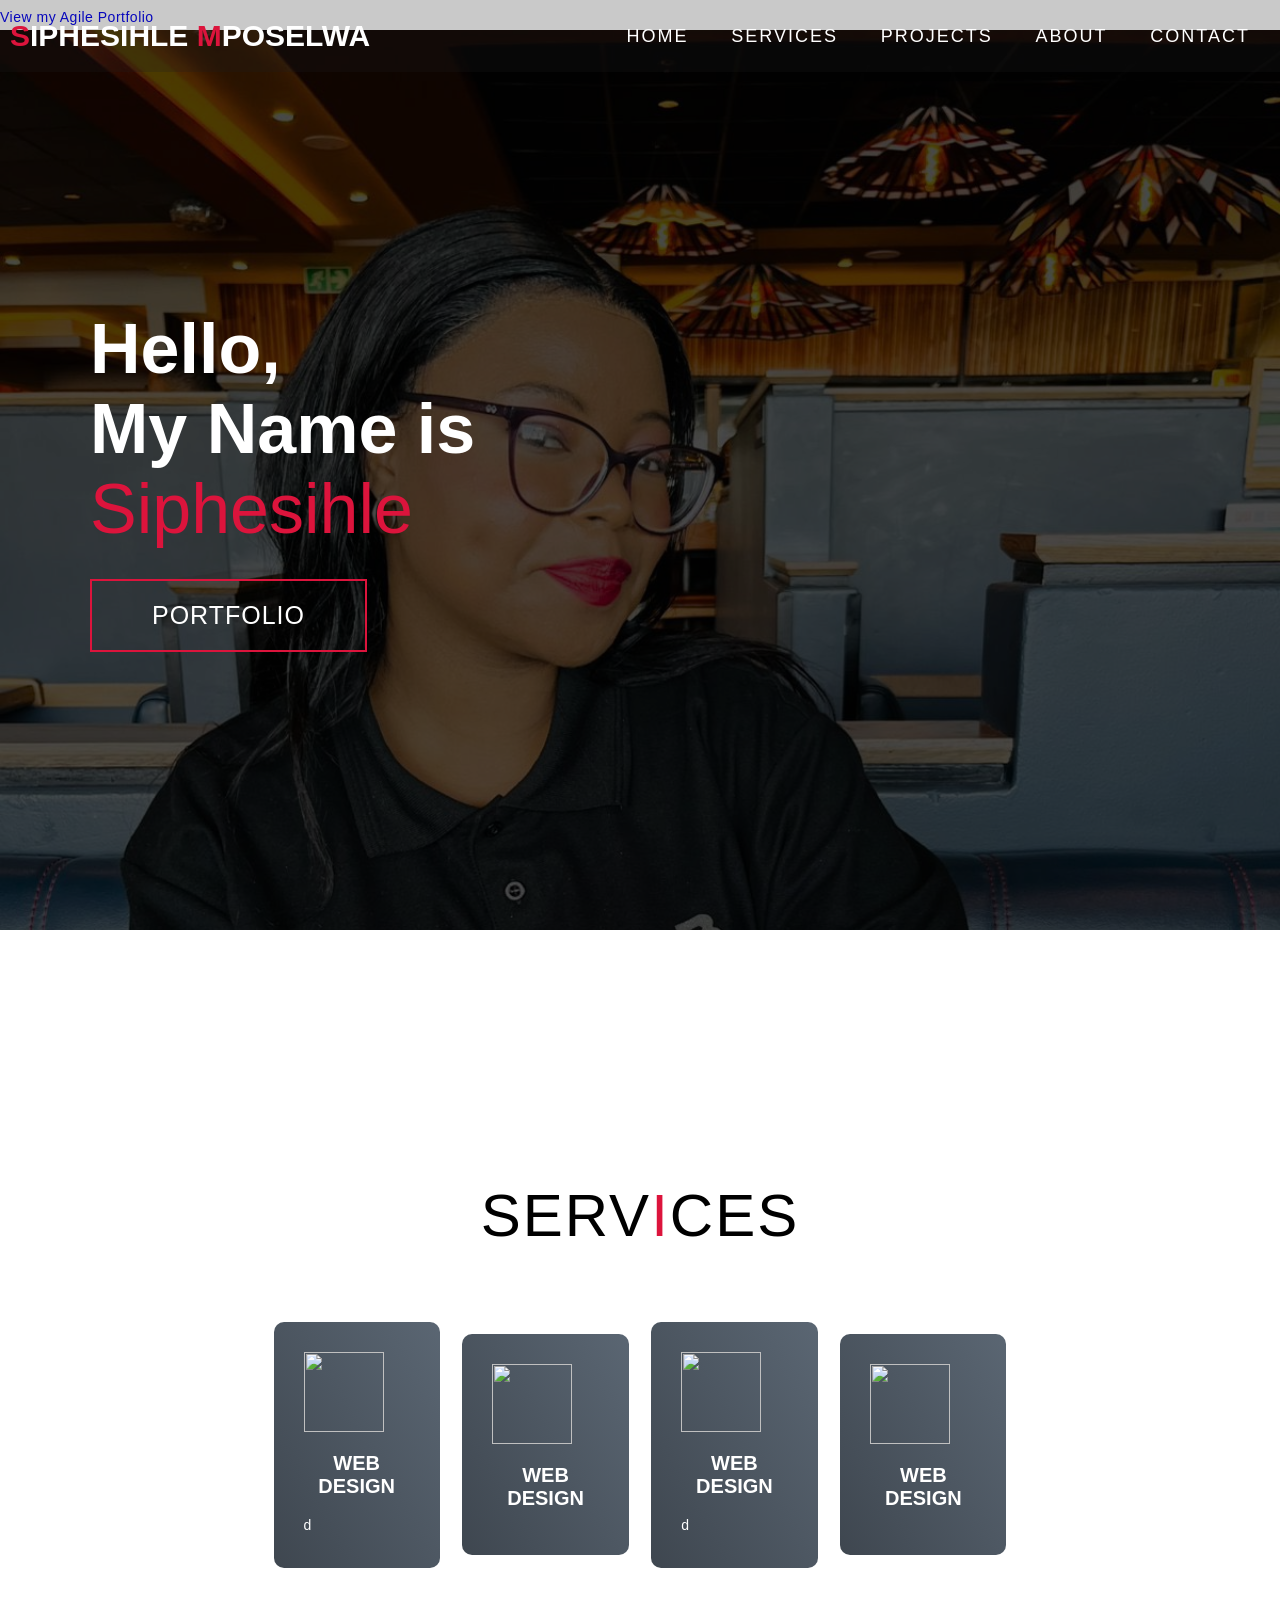
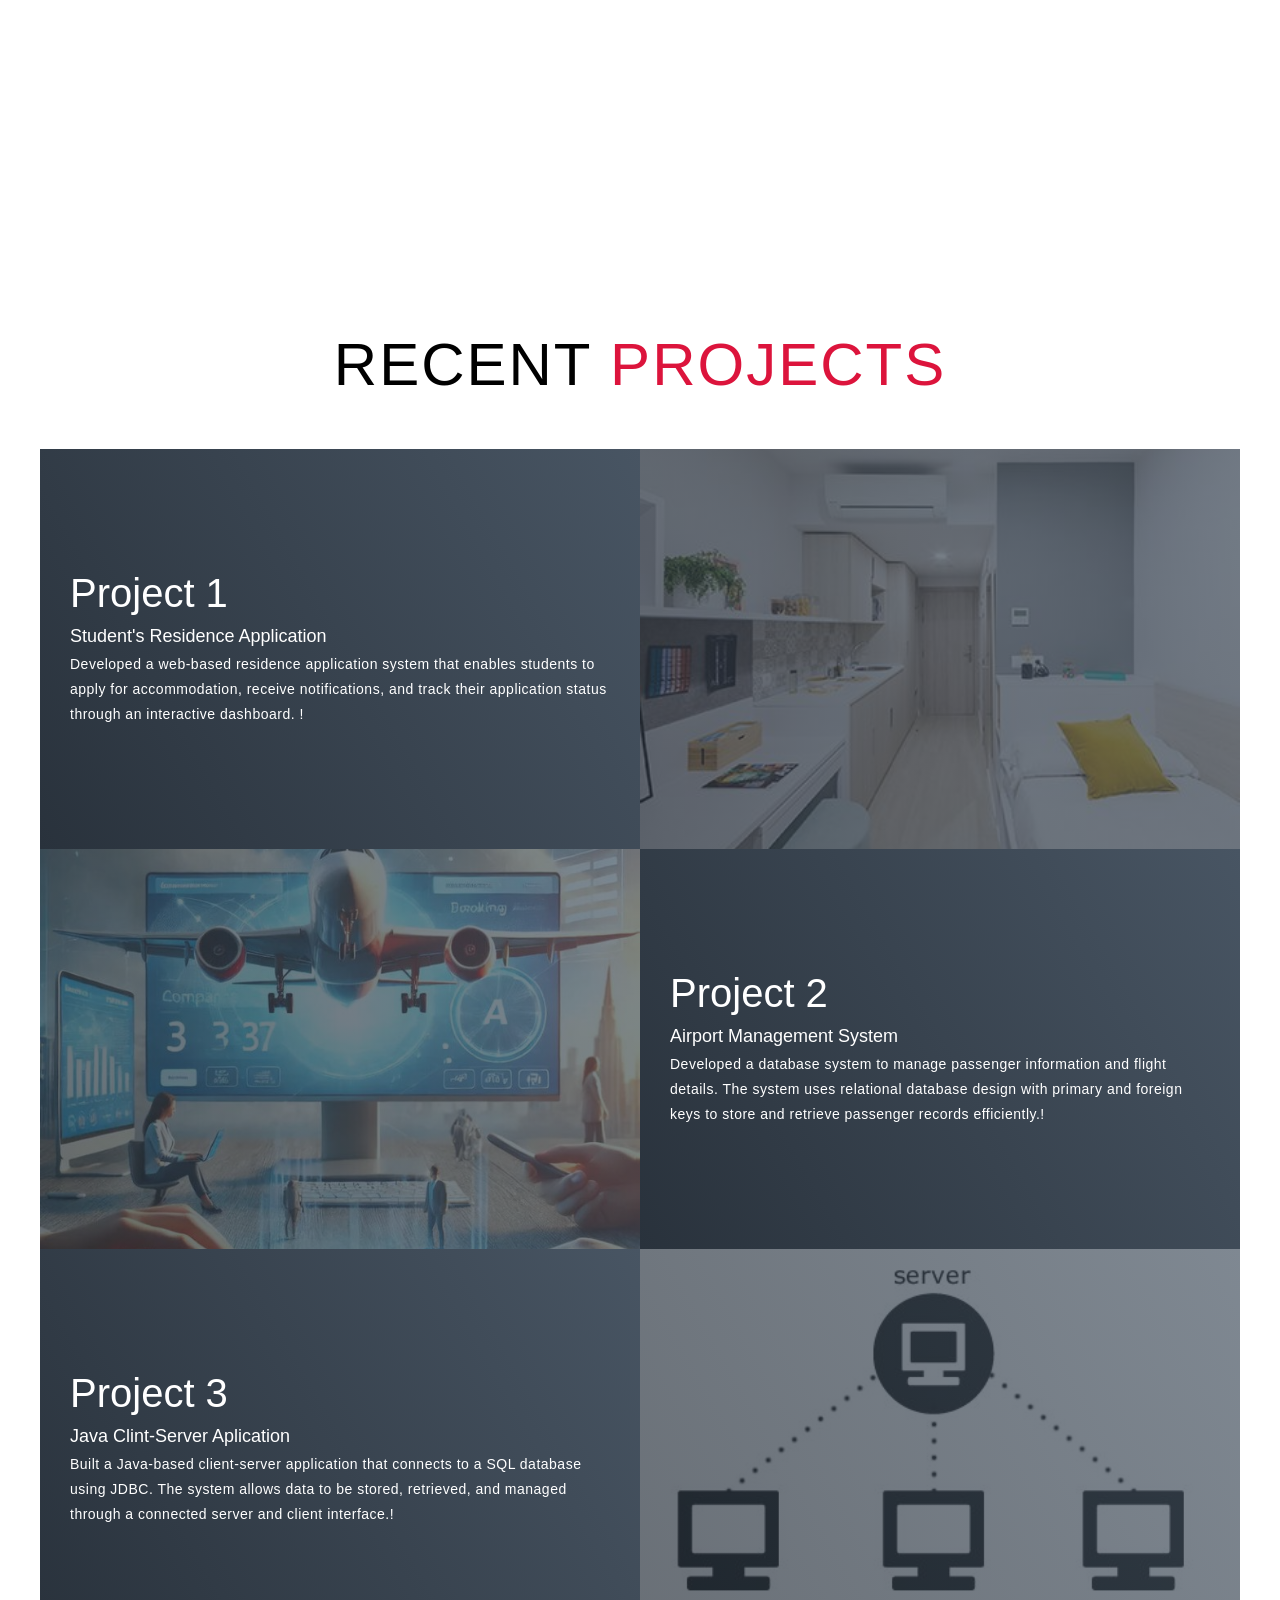
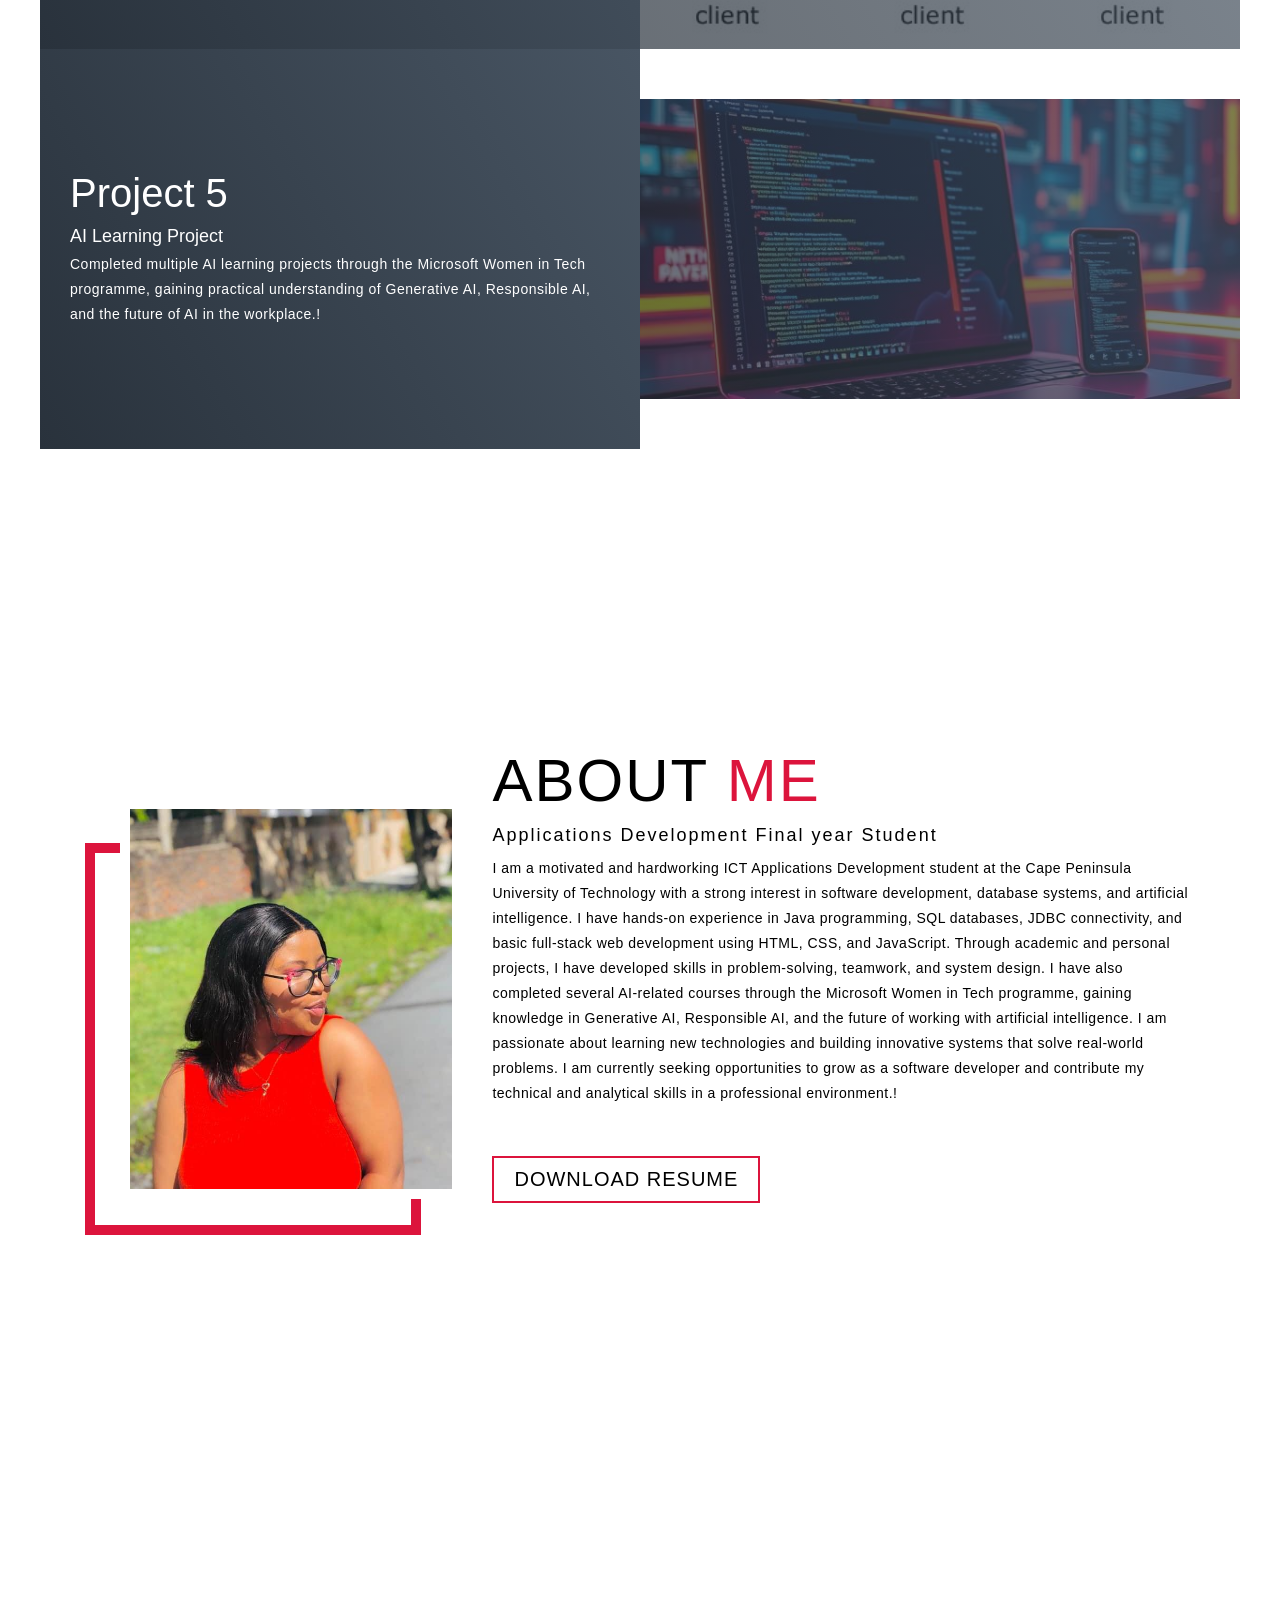
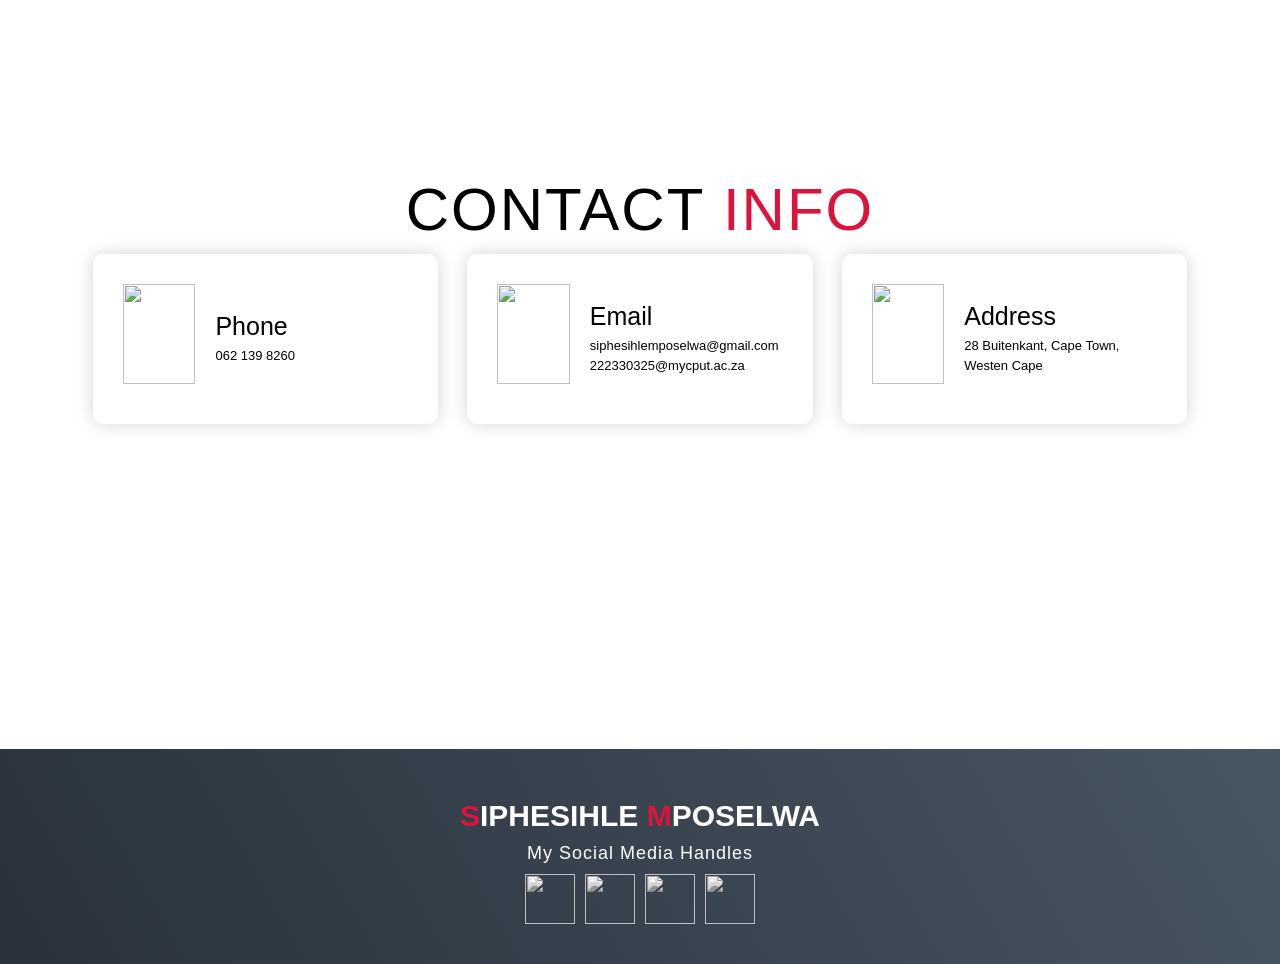
==== commit 978a5868: "Add files via upload" ====
--- a/index.html
+++ b/index.html
@@ -1,21 +1,225 @@
-<!DOCTYPE html>
-<html lang="en">
-<head>
-  <meta charset="UTF-8">
-  <meta name="viewport" content="width=device-width, initial-scale=1">
-  <title>Siphesihle Mposelwa | Portfolio</title>
-</head>
-<body>
-  <h1>Siphesihle Mposelwa</h1>
-  <p>Diploma in ICT student at CPUT with a passion for web development and software design.</p>
-
-  <h2>Agile Portfolio</h2>
-  <ul>
-    <li><a href="agile/index.html">Agile Portfolio Home</a></li>
-    <li><a href="agile/team-charter.html">Agile Team Charter</a></li>
-    <li><a href="agile/user-stories.html">User Stories and Tasks</a></li>
-    <li><a href="agile/sprint-backlog.html">Sprint Backlog</a></li>
-    <li><a href="agile/logbook.html">Agile Logbook</a></li>
-  </ul>
-</body>
-</html>
+<!DOCTYPE html>
+<html lang="en">
+
+<head>
+  <meta charset="UTF-8">
+  <meta name="viewport" content="width=device-width, initial-scale=1.0">
+  <link rel="stylesheet" href="style.css">
+  <title>My Portfolio</title>
+</head>
+
+<body>
+  <p><a href="agile/index.html">View my Agile Portfolio</a></p>
+  <!-- Header -->
+  <section id="header">
+    <div class="header container">
+      <div class="nav-bar">
+        <div class="brand">
+          <a href="#hero">
+            <h1><span>S</span>iphesihle <span>M</span>poselwa</h1>
+          </a>
+        </div>
+        <div class="nav-list">
+          <div class="hamburger">
+            <div class="bar"></div>
+          </div>
+          <ul>
+            <li><a href="#hero" data-after="Home">Home</a></li>
+            <li><a href="#services" data-after="Service">Services</a></li>
+            <li><a href="#projects" data-after="Projects">Projects</a></li>
+            <li><a href="#about" data-after="About">About</a></li>
+            <li><a href="#contact" data-after="Contact">Contact</a></li>
+          </ul>
+        </div>
+      </div>
+    </div>
+  </section>
+  <!-- End Header -->
+
+
+  <!-- Hero Section  -->
+  <section id="hero">
+    <div class="hero container">
+      <div>
+        <h1>Hello, <span></span></h1>
+        <h1>My Name is <span></span></h1>
+        <h1>Siphesihle <span></span></h1>
+        <a href="#projects" type="button" class="cta">Portfolio</a>
+      </div>
+    </div>
+  </section>
+  <!-- End Hero Section  -->
+
+  <!-- Service Section -->
+  <section id="services">
+    <div class="services container">
+      <div class="service-top">
+        <h1 class="section-title">Serv<span>i</span>ces</h1>
+        <p></p>
+      </div>
+      <div class="service-bottom">
+        <div class="service-item">
+          <div class="icon"><img src="https://img.icons8.com/bubbles/100/000000/services.png" /></div>
+          <h2>Web Design</h2>
+          <p>d</p>
+        </div>
+        <div class="service-item">
+          <div class="icon"><img src="https://img.icons8.com/bubbles/100/000000/services.png" /></div>
+          <h2>Web Design</h2>
+          <p></p>
+        </div>
+        <div class="service-item">
+          <div class="icon"><img src="https://img.icons8.com/bubbles/100/000000/services.png" /></div>
+          <h2>Web Design</h2>
+          <p>d</p>
+        </div>
+        <div class="service-item">
+          <div class="icon"><img src="https://img.icons8.com/bubbles/100/000000/services.png" /></div>
+          <h2>Web Design</h2>
+          <p></p>
+        </div>
+      </div>
+    </div>
+  </section>
+  <!-- End Service Section -->
+
+  <!-- Projects Section -->
+  <section id="projects">
+    <div class="projects container">
+      <div class="projects-header">
+        <h1 class="section-title">Recent <span>Projects</span></h1>
+      </div>
+      <div class="all-projects">
+        <div class="project-item">
+          <div class="project-info">
+            <h1>Project 1</h1>
+            <h2> Student's Residence Application</h2>
+            <p>Developed a web-based residence application system that enables students to apply for accommodation, receive notifications, and track their application status through an interactive dashboard.
+                !</p>
+          </div>
+          <div class="project-img">
+            <img src="images/image5.jpg" alt="img">
+          </div>
+        </div>
+        <div class="project-item">
+          <div class="project-info">
+            <h1>Project 2</h1>
+            <h2>Airport Management System</h2>
+            <p>Developed a database system to manage passenger information and flight details. The system uses relational database design with primary and foreign keys to store and retrieve passenger records efficiently.!</p>
+          </div>
+          <div class="project-img">
+            <img src="images/image4.jpg" alt="img">
+          </div>
+        </div>
+        <div class="project-item">
+          <div class="project-info">
+            <h1>Project 3</h1>
+            <h2>Java Clint-Server Aplication</h2>
+            <p>Built a Java-based client-server application that connects to a SQL database using JDBC. The system allows data to be stored, retrieved,
+                 and managed through a connected server and client interface.!</p>
+          </div>
+          <div class="project-img">
+            <img src="images/image7.jpg" alt="img">
+          </div>
+        </div>
+        </div>
+        <div class="project-item">
+          <div class="project-info">
+            <h1>Project 5</h1>
+            <h2>AI Learning Project</h2>
+            <p>Completed multiple AI learning projects through the Microsoft Women in Tech programme, gaining practical understanding of Generative AI,
+                 Responsible AI, and the future of AI in the workplace.!</p>
+          </div>
+          <div class="project-img">
+            <img src="images/image2.jpg" alt="img">
+          </div>
+        </div>
+      </div>
+    </div>
+  </section>
+  <!-- End Projects Section -->
+
+  <!-- About Section -->
+  <section id="about">
+    <div class="about container">
+      <div class="col-left">
+        <div class="about-img">
+          <img src="images/image1.jpg" alt="img">
+        </div>
+      </div>
+      <div class="col-right">
+        <h1 class="section-title">About <span>me</span></h1>
+        <h2>Applications Development Final year Student</h2>
+        <p>I am a motivated and hardworking ICT Applications Development student at the Cape Peninsula University of Technology with a strong interest in software development, database systems, and artificial intelligence. I have hands-on experience in Java programming, SQL databases, JDBC connectivity, and basic full-stack web development using HTML, CSS, and JavaScript.
+
+Through academic and personal projects, I have developed skills in problem-solving, teamwork, and system design. I have also completed several AI-related courses through the Microsoft Women in Tech programme, gaining knowledge in Generative AI, Responsible AI, and the future of working with artificial intelligence.
+
+I am passionate about learning new technologies and building innovative systems that solve real-world problems. I am currently seeking opportunities to grow as a software developer and contribute my technical and analytical skills in a professional environment.!</p>
+        <a href="#" class="cta">Download Resume</a>
+      </div>
+    </div>
+  </section>
+  <!-- End About Section -->
+
+  <!-- Contact Section -->
+  <section id="contact">
+    <div class="contact container">
+      <div>
+        <h1 class="section-title">Contact <span>info</span></h1>
+      </div>
+      <div class="contact-items">
+        <div class="contact-item">
+          <div class="icon"><img src="https://img.icons8.com/bubbles/100/000000/phone.png" /></div>
+          <div class="contact-info">
+            <h1>Phone</h1>
+            <h2>062 139 8260</h2>
+          </div>
+        </div>
+        <div class="contact-item">
+          <div class="icon"><img src="https://img.icons8.com/bubbles/100/000000/new-post.png" /></div>
+          <div class="contact-info">
+            <h1>Email</h1>
+            <h2>siphesihlemposelwa@gmail.com</h2>
+            <h2>222330325@mycput.ac.za</h2>
+          </div>
+        </div>
+        <div class="contact-item">
+          <div class="icon"><img src="https://img.icons8.com/bubbles/100/000000/map-marker.png" /></div>
+          <div class="contact-info">
+            <h1>Address</h1>
+            <h2>28 Buitenkant, Cape Town, Westen Cape</h2>
+          </div>
+        </div>
+      </div>
+    </div>
+  </section>
+  <!-- End Contact Section -->
+
+  <!-- Footer -->
+  <section id="footer">
+    <div class="footer container">
+      <div class="brand">
+        <h1><span>S</span>iphesihle <span>M</span>poselwa</h1>
+      </div>
+      <h2>My Social Media Handles</h2>
+      <div class="social-icon">
+        <div class="social-item">
+          <a href="#"><img src="https://img.icons8.com/bubbles/100/000000/facebook-new.png" /></a>
+        </div>
+        <div class="social-item">
+          <a href="#"><img src="https://img.icons8.com/bubbles/100/000000/instagram-new.png" /></a>
+        </div>
+        <div class="social-item">
+          <a href="#"><img src="https://img.icons8.com/bubbles/100/000000/twitter.png" /></a>
+        </div>
+        <div class="social-item">
+          <a href="#"><img src="https://img.icons8.com/bubbles/100/000000/behance.png" /></a>
+        </div>
+      </div>
+    </div>
+  </section>
+  <!-- End Footer -->
+  <script src="./app.js"></script>
+</body>
+
+</html>
--- a/style.css
+++ b/style.css
@@ -0,0 +1,702 @@
+* {
+	padding: 0;
+	margin: 0;
+	box-sizing: border-box;
+}
+html {
+	font-size: 10px;
+	font-family: 'Montserrat', sans-serif;
+	scroll-behavior: smooth;
+}
+a {
+	text-decoration: none;
+}
+.container {
+	min-height: 100vh;
+	width: 100%;
+	display: flex;
+	align-items: center;
+	justify-content: center;
+}
+img {
+	height: 100%;
+	width: 100%;
+	object-fit: cover;
+}
+p {
+	color: black;
+	font-size: 1.4rem;
+	margin-top: 5px;
+	line-height: 2.5rem;
+	font-weight: 300;
+	letter-spacing: 0.05rem;
+}
+.section-title {
+	font-size: 4rem;
+	font-weight: 300;
+	color: black;
+	margin-bottom: 10px;
+	text-transform: uppercase;
+	letter-spacing: 0.2rem;
+	text-align: center;
+}
+.section-title span {
+	color: crimson;
+}
+
+.cta {
+	display: inline-block;
+	padding: 10px 30px;
+	color: white;
+	background-color: transparent;
+	border: 2px solid crimson;
+	font-size: 2rem;
+	text-transform: uppercase;
+	letter-spacing: 0.1rem;
+	margin-top: 30px;
+	transition: 0.3s ease;
+	transition-property: background-color, color;
+}
+.cta:hover {
+	color: white;
+	background-color: crimson;
+}
+.brand h1 {
+	font-size: 3rem;
+	text-transform: uppercase;
+	color: white;
+}
+.brand h1 span {
+	color: crimson;
+}
+
+/* Header section */
+#header {
+	position: fixed;
+	z-index: 1000;
+	left: 0;
+	top: 0;
+	width: 100vw;
+	height: auto;
+}
+#header .header {
+	min-height: 8vh;
+	background-color: rgba(31, 30, 30, 0.24);
+	transition: 0.3s ease background-color;
+}
+#header .nav-bar {
+	display: flex;
+	align-items: center;
+	justify-content: space-between;
+	width: 100%;
+	height: 100%;
+	max-width: 1300px;
+	padding: 0 10px;
+}
+#header .nav-list ul {
+	list-style: none;
+	position: absolute;
+	background-color: rgb(31, 30, 30);
+	width: 100vw;
+	height: 100vh;
+	left: 100%;
+	top: 0;
+	display: flex;
+	flex-direction: column;
+	justify-content: center;
+	align-items: center;
+	z-index: 1;
+	overflow-x: hidden;
+	transition: 0.5s ease left;
+}
+#header .nav-list ul.active {
+	left: 0%;
+}
+#header .nav-list ul a {
+	font-size: 2.5rem;
+	font-weight: 500;
+	letter-spacing: 0.2rem;
+	text-decoration: none;
+	color: white;
+	text-transform: uppercase;
+	padding: 20px;
+	display: block;
+}
+#header .nav-list ul a::after {
+	content: attr(data-after);
+	position: absolute;
+	top: 50%;
+	left: 50%;
+	transform: translate(-50%, -50%) scale(0);
+	color: rgba(240, 248, 255, 0.021);
+	font-size: 13rem;
+	letter-spacing: 50px;
+	z-index: -1;
+	transition: 0.3s ease letter-spacing;
+}
+#header .nav-list ul li:hover a::after {
+	transform: translate(-50%, -50%) scale(1);
+	letter-spacing: initial;
+}
+#header .nav-list ul li:hover a {
+	color: crimson;
+}
+#header .hamburger {
+	height: 60px;
+	width: 60px;
+	display: inline-block;
+	border: 3px solid white;
+	border-radius: 50%;
+	position: relative;
+	display: flex;
+	align-items: center;
+	justify-content: center;
+	z-index: 100;
+	cursor: pointer;
+	transform: scale(0.8);
+	margin-right: 20px;
+}
+#header .hamburger:after {
+	position: absolute;
+	content: '';
+	height: 100%;
+	width: 100%;
+	border-radius: 50%;
+	border: 3px solid white;
+	animation: hamburger_puls 1s ease infinite;
+}
+#header .hamburger .bar {
+	height: 2px;
+	width: 30px;
+	position: relative;
+	background-color: white;
+	z-index: -1;
+}
+#header .hamburger .bar::after,
+#header .hamburger .bar::before {
+	content: '';
+	position: absolute;
+	height: 100%;
+	width: 100%;
+	left: 0;
+	background-color: white;
+	transition: 0.3s ease;
+	transition-property: top, bottom;
+}
+#header .hamburger .bar::after {
+	top: 8px;
+}
+#header .hamburger .bar::before {
+	bottom: 8px;
+}
+#header .hamburger.active .bar::before {
+	bottom: 0;
+}
+#header .hamburger.active .bar::after {
+	top: 0;
+}
+/* End Header section */
+
+/* Hero Section */
+#hero {
+	background-image: url(images/image8.jpg);
+	background-size: cover;
+	background-position: top center;
+	position: relative;
+	z-index: 1;
+}
+#hero::after {
+	content: '';
+	position: absolute;
+	left: 0;
+	top: 0;
+	height: 100%;
+	width: 100%;
+	background-color: black;
+	opacity: 0.7;
+	z-index: -1;
+}
+#hero .hero {
+	max-width: 1200px;
+	margin: 0 auto;
+	padding: 0 50px;
+	justify-content: flex-start;
+}
+#hero h1 {
+	display: block;
+	width: fit-content;
+	font-size: 4rem;
+	position: relative;
+	color: transparent;
+	animation: text_reveal 0.5s ease forwards;
+	animation-delay: 1s;
+}
+#hero h1:nth-child(1) {
+	animation-delay: 1s;
+}
+#hero h1:nth-child(2) {
+	animation-delay: 2s;
+}
+#hero h1:nth-child(3) {
+	animation: text_reveal_name 0.5s ease forwards;
+	animation-delay: 3s;
+}
+#hero h1 span {
+	position: absolute;
+	top: 0;
+	left: 0;
+	height: 100%;
+	width: 0;
+	background-color: crimson;
+	animation: text_reveal_box 1s ease;
+	animation-delay: 0.5s;
+}
+#hero h1:nth-child(1) span {
+	animation-delay: 0.5s;
+}
+#hero h1:nth-child(2) span {
+	animation-delay: 1.5s;
+}
+#hero h1:nth-child(3) span {
+	animation-delay: 2.5s;
+}
+
+/* End Hero Section */
+
+/* Services Section */
+#services .services {
+	flex-direction: column;
+	text-align: center;
+	max-width: 1500px;
+	margin: 0 auto;
+	padding: 100px 0;
+}
+#services .service-top {
+	max-width: 500px;
+	margin: 0 auto;
+}
+#services .service-bottom {
+	display: flex;
+	align-items: center;
+	justify-content: center;
+	flex-wrap: wrap;
+	margin-top: 50px;
+}
+#services .service-item {
+	flex-basis: 80%;
+	display: flex;
+	align-items: flex-start;
+	justify-content: center;
+	flex-direction: column;
+	padding: 30px;
+	border-radius: 10px;
+	background-image: url(./img/img-1.png);
+	background-size: cover;
+	margin: 10px 5%;
+	position: relative;
+	z-index: 1;
+	overflow: hidden;
+}
+#services .service-item::after {
+	content: '';
+	position: absolute;
+	left: 0;
+	top: 0;
+	height: 100%;
+	width: 100%;
+	background-image: linear-gradient(60deg, #29323c 0%, #485563 100%);
+	opacity: 0.9;
+	z-index: -1;
+}
+#services .service-bottom .icon {
+	height: 80px;
+	width: 80px;
+	margin-bottom: 20px;
+}
+#services .service-item h2 {
+	font-size: 2rem;
+	color: white;
+	margin-bottom: 10px;
+	text-transform: uppercase;
+}
+#services .service-item p {
+	color: white;
+	text-align: left;
+}
+/* End Services Section */
+
+/* Projects section */
+#projects .projects {
+	flex-direction: column;
+	max-width: 1200px;
+	margin: 0 auto;
+	padding: 100px 0;
+}
+#projects .projects-header h1 {
+	margin-bottom: 50px;
+}
+#projects .all-projects {
+	display: flex;
+	align-items: center;
+	justify-content: center;
+	flex-direction: column;
+}
+#projects .project-item {
+	display: flex;
+	align-items: center;
+	justify-content: center;
+	flex-direction: column;
+	width: 80%;
+	margin: 20px auto;
+	overflow: hidden;
+	border-radius: 10px;
+}
+#projects .project-info {
+	padding: 30px;
+	flex-basis: 50%;
+	height: 100%;
+	display: flex;
+	align-items: flex-start;
+	justify-content: center;
+	flex-direction: column;
+	background-image: linear-gradient(60deg, #29323c 0%, #485563 100%);
+	color: white;
+}
+#projects .project-info h1 {
+	font-size: 4rem;
+	font-weight: 500;
+}
+#projects .project-info h2 {
+	font-size: 1.8rem;
+	font-weight: 500;
+	margin-top: 10px;
+}
+#projects .project-info p {
+	color: white;
+}
+#projects .project-img {
+	flex-basis: 50%;
+	height: 300px;
+	overflow: hidden;
+	position: relative;
+}
+#projects .project-img:after {
+	content: '';
+	position: absolute;
+	left: 0;
+	top: 0;
+	height: 100%;
+	width: 100%;
+	background-image: linear-gradient(60deg, #29323c 0%, #485563 100%);
+	opacity: 0.7;
+}
+#projects .project-img img {
+	transition: 0.3s ease transform;
+}
+#projects .project-item:hover .project-img img {
+	transform: scale(1.1);
+}
+/* End Projects section */
+
+/* About Section */
+#about .about {
+	flex-direction: column-reverse;
+	text-align: center;
+	max-width: 1200px;
+	margin: 0 auto;
+	padding: 100px 20px;
+}
+#about .col-left {
+	width: 250px;
+	height: 360px;
+}
+#about .col-right {
+	width: 100%;
+}
+#about .col-right h2 {
+	font-size: 1.8rem;
+	font-weight: 500;
+	letter-spacing: 0.2rem;
+	margin-bottom: 10px;
+}
+#about .col-right p {
+	margin-bottom: 20px;
+}
+#about .col-right .cta {
+	color: black;
+	margin-bottom: 50px;
+	padding: 10px 20px;
+	font-size: 2rem;
+}
+#about .col-left .about-img {
+	height: 100%;
+	width: 100%;
+	position: relative;
+	border: 10px solid white;
+}
+#about .col-left .about-img::after {
+	content: '';
+	position: absolute;
+	left: -33px;
+	top: 19px;
+	height: 98%;
+	width: 98%;
+	border: 7px solid crimson;
+	z-index: -1;
+}
+/* End About Section */
+
+/* contact Section */
+#contact .contact {
+	flex-direction: column;
+	max-width: 1200px;
+	margin: 0 auto;
+	width: 90%;
+}
+#contact .contact-items {
+	/* max-width: 400px; */
+	width: 100%;
+}
+#contact .contact-item {
+	width: 80%;
+	padding: 20px;
+	text-align: center;
+	border-radius: 10px;
+	padding: 30px;
+	margin: 30px;
+	display: flex;
+	justify-content: center;
+	align-items: center;
+	flex-direction: column;
+	box-shadow: 0px 0px 18px 0 #0000002c;
+	transition: 0.3s ease box-shadow;
+}
+#contact .contact-item:hover {
+	box-shadow: 0px 0px 5px 0 #0000002c;
+}
+#contact .icon {
+	width: 70px;
+	margin: 0 auto;
+	margin-bottom: 10px;
+}
+#contact .contact-info h1 {
+	font-size: 2.5rem;
+	font-weight: 500;
+	margin-bottom: 5px;
+}
+#contact .contact-info h2 {
+	font-size: 1.3rem;
+	line-height: 2rem;
+	font-weight: 500;
+}
+/*End contact Section */
+
+/* Footer */
+#footer {
+	background-image: linear-gradient(60deg, #29323c 0%, #485563 100%);
+}
+#footer .footer {
+	min-height: 200px;
+	flex-direction: column;
+	padding-top: 50px;
+	padding-bottom: 10px;
+}
+#footer h2 {
+	color: white;
+	font-weight: 500;
+	font-size: 1.8rem;
+	letter-spacing: 0.1rem;
+	margin-top: 10px;
+	margin-bottom: 10px;
+}
+#footer .social-icon {
+	display: flex;
+	margin-bottom: 30px;
+}
+#footer .social-item {
+	height: 50px;
+	width: 50px;
+	margin: 0 5px;
+}
+#footer .social-item img {
+	filter: grayscale(1);
+	transition: 0.3s ease filter;
+}
+#footer .social-item:hover img {
+	filter: grayscale(0);
+}
+#footer p {
+	color: white;
+	font-size: 1.3rem;
+}
+/* End Footer */
+
+/* Keyframes */
+@keyframes hamburger_puls {
+	0% {
+		opacity: 1;
+		transform: scale(1);
+	}
+	100% {
+		opacity: 0;
+		transform: scale(1.4);
+	}
+}
+@keyframes text_reveal_box {
+	50% {
+		width: 100%;
+		left: 0;
+	}
+	100% {
+		width: 0;
+		left: 100%;
+	}
+}
+@keyframes text_reveal {
+	100% {
+		color: white;
+	}
+}
+@keyframes text_reveal_name {
+	100% {
+		color: crimson;
+		font-weight: 500;
+	}
+}
+/* End Keyframes */
+
+/* Media Query For Tablet */
+@media only screen and (min-width: 768px) {
+	.cta {
+		font-size: 2.5rem;
+		padding: 20px 60px;
+	}
+	h1.section-title {
+		font-size: 6rem;
+	}
+
+	/* Hero */
+	#hero h1 {
+		font-size: 7rem;
+	}
+	/* End Hero */
+
+	/* Services Section */
+	#services .service-bottom .service-item {
+		flex-basis: 45%;
+		margin: 2.5%;
+	}
+	/* End Services Section */
+
+	/* Project */
+	#projects .project-item {
+		flex-direction: row;
+	}
+	#projects .project-item:nth-child(even) {
+		flex-direction: row-reverse;
+	}
+	#projects .project-item {
+		height: 400px;
+		margin: 0;
+		width: 100%;
+		border-radius: 0;
+	}
+	#projects .all-projects .project-info {
+		height: 100%;
+	}
+	#projects .all-projects .project-img {
+		height: 100%;
+	}
+	/* End Project */
+
+	/* About */
+	#about .about {
+		flex-direction: row;
+	}
+	#about .col-left {
+		width: 600px;
+		height: 400px;
+		padding-left: 60px;
+	}
+	#about .about .col-left .about-img::after {
+		left: -45px;
+		top: 34px;
+		height: 98%;
+		width: 98%;
+		border: 10px solid crimson;
+	}
+	#about .col-right {
+		text-align: left;
+		padding: 30px;
+	}
+	#about .col-right h1 {
+		text-align: left;
+	}
+	/* End About */
+
+	/* contact  */
+	#contact .contact {
+		flex-direction: column;
+		padding: 100px 0;
+		align-items: center;
+		justify-content: center;
+		min-width: 20vh;
+	}
+	#contact .contact-items {
+		width: 100%;
+		display: flex;
+		flex-direction: row;
+		justify-content: space-evenly;
+		margin: 0;
+	}
+	#contact .contact-item {
+		width: 30%;
+		margin: 0;
+		flex-direction: row;
+	}
+	#contact .contact-item .icon {
+		height: 100px;
+		width: 100px;
+	}
+	#contact .contact-item .icon img {
+		object-fit: contain;
+	}
+	#contact .contact-item .contact-info {
+		width: 100%;
+		text-align: left;
+		padding-left: 20px;
+	}
+	/* End contact  */
+}
+/* End Media Query For Tablet */
+
+/* Media Query For Desktop */
+@media only screen and (min-width: 1200px) {
+	/* header */
+	#header .hamburger {
+		display: none;
+	}
+	#header .nav-list ul {
+		position: initial;
+		display: block;
+		height: auto;
+		width: fit-content;
+		background-color: transparent;
+	}
+	#header .nav-list ul li {
+		display: inline-block;
+	}
+	#header .nav-list ul li a {
+		font-size: 1.8rem;
+	}
+	#header .nav-list ul a:after {
+		display: none;
+	}
+	/* End header */
+
+	#services .service-bottom .service-item {
+		flex-basis: 22%;
+		margin: 1.5%;
+	}
+}
+/* End  Media Query For Desktop */
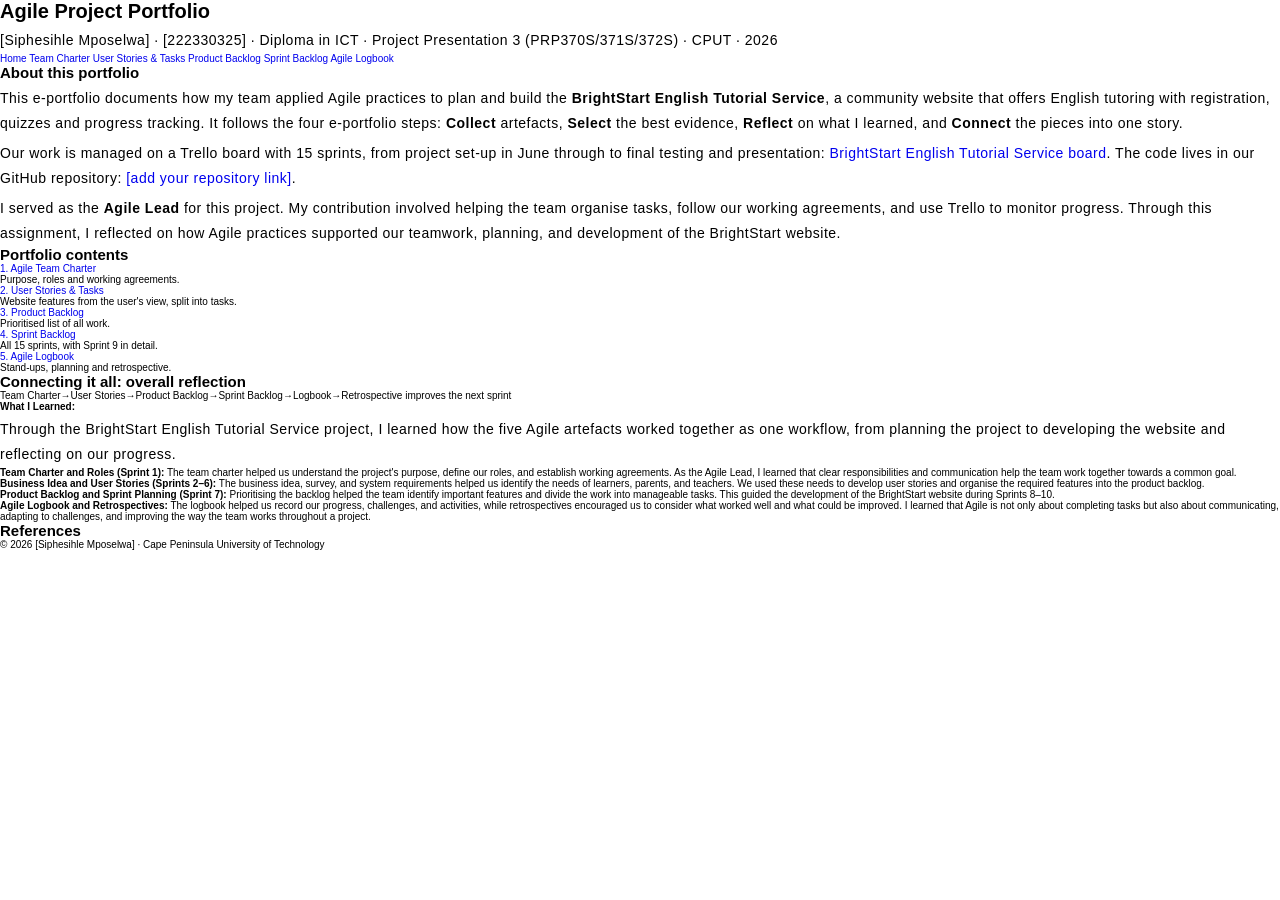
==== commit 631c6dec: "Update index.html" ====
--- a/index.html
+++ b/index.html
@@ -1,225 +1,99 @@
 <!DOCTYPE html>
 <html lang="en">
+<head>
+<meta charset="utf-8">
+<meta name="viewport" content="width=device-width, initial-scale=1">
+<title>Agile Portfolio | Project Presentation 3</title>
+<link rel="stylesheet" href="style.css">
+</head>
+<body>
+<header>
+  <h1>Agile Project Portfolio</h1>
+  <p>[Siphesihle Mposelwa] · [222330325] · Diploma in ICT · Project Presentation 3 (PRP370S/371S/372S) · CPUT · 2026</p>
+</header>
+<nav>
+  <a class="active" href="index.html">Home</a>
+  <a href="team-charter.html">Team Charter</a>
+  <a href="user-stories.html">User Stories &amp; Tasks</a>
+  <a href="product-backlog.html">Product Backlog</a>
+  <a href="sprint-backlog.html">Sprint Backlog</a>
+  <a href="logbook.html">Agile Logbook</a>
+</nav>
+<main>
+  
+<section>
+    <h2>About this portfolio</h2>
+    <p>This e-portfolio documents how my team applied Agile practices to plan and build the <strong>BrightStart English Tutorial Service</strong>, a community website that offers English tutoring with registration, quizzes and progress tracking. It follows the four e-portfolio steps: <strong>Collect</strong> artefacts, <strong>Select</strong> the best evidence, <strong>Reflect</strong> on what I learned, and <strong>Connect</strong> the pieces into one story.</p>
 
-<head>
-  <meta charset="UTF-8">
-  <meta name="viewport" content="width=device-width, initial-scale=1.0">
-  <link rel="stylesheet" href="style.css">
-  <title>My Portfolio</title>
-</head>
+    <p>Our work is managed on a Trello board with 15 sprints, from project set-up in June through to final testing and presentation: <a href="https://trello.com/b/qa2bLs2r/brightstart-english-tutorial-service">BrightStart English Tutorial Service board</a>. The code lives in our GitHub repository: <a href="#">[add your repository link]</a>.</p>
 
-<body>
-  <p><a href="agile/index.html">View my Agile Portfolio</a></p>
-  <!-- Header -->
-  <section id="header">
-    <div class="header container">
-      <div class="nav-bar">
-        <div class="brand">
-          <a href="#hero">
-            <h1><span>S</span>iphesihle <span>M</span>poselwa</h1>
-          </a>
-        </div>
-        <div class="nav-list">
-          <div class="hamburger">
-            <div class="bar"></div>
-          </div>
-          <ul>
-            <li><a href="#hero" data-after="Home">Home</a></li>
-            <li><a href="#services" data-after="Service">Services</a></li>
-            <li><a href="#projects" data-after="Projects">Projects</a></li>
-            <li><a href="#about" data-after="About">About</a></li>
-            <li><a href="#contact" data-after="Contact">Contact</a></li>
-          </ul>
-        </div>
-      </div>
+    <p>I served as the <strong>Agile Lead</strong> for this project. My contribution involved helping the team organise tasks, follow our working agreements, and use Trello to monitor progress. Through this assignment, I reflected on how Agile practices supported our teamwork, planning, and development of the BrightStart website.</p>
+</section>
+
+  </section>
+
+  <section>
+    <h2>Portfolio contents</h2>
+    <div class="cards">
+      <div class="card"><a href="team-charter.html">1. Agile Team Charter</a><br>Purpose, roles and working agreements.</div>
+      <div class="card"><a href="user-stories.html">2. User Stories &amp; Tasks</a><br>Website features from the user's view, split into tasks.</div>
+      <div class="card"><a href="product-backlog.html">3. Product Backlog</a><br>Prioritised list of all work.</div>
+      <div class="card"><a href="sprint-backlog.html">4. Sprint Backlog</a><br>All 15 sprints, with Sprint 9 in detail.</div>
+      <div class="card"><a href="logbook.html">5. Agile Logbook</a><br>Stand-ups, planning and retrospective.</div>
     </div>
   </section>
-  <!-- End Header -->
 
+  <section>
+    <h2>Connecting it all: overall reflection</h2>
+    <div class="flow">
+      <span>Team Charter</span>→<span>User Stories</span>→<span>Product Backlog</span>→<span>Sprint Backlog</span>→<span>Logbook</span>→<span>Retrospective improves the next sprint</span>
+    </div>
+    
+      
+<strong>What I Learned:</strong>
+<p>
+  Through the BrightStart English Tutorial Service project, I learned how the
+  five Agile artefacts worked together as one workflow, from planning the
+  project to developing the website and reflecting on our progress.
+</p>
+<ul>
+  <li>
+    <strong>Team Charter and Roles (Sprint 1):</strong>
+    The team charter helped us understand the project's purpose, define our
+    roles, and establish working agreements. As the Agile Lead, I learned that
+    clear responsibilities and communication help the team work together
+    towards a common goal.
+  </li>
+  <li>
+    <strong>Business Idea and User Stories (Sprints 2–6):</strong>
+    The business idea, survey, and system requirements helped us identify the
+    needs of learners, parents, and teachers. We used these needs to develop
+    user stories and organise the required features into the product backlog.
+  </li>
+  <li>
+    <strong>Product Backlog and Sprint Planning (Sprint 7):</strong>
+    Prioritising the backlog helped the team identify important features and
+    divide the work into manageable tasks. This guided the development of the
+    BrightStart website during Sprints 8–10.
+  </li>
+  <li>
+    <strong>Agile Logbook and Retrospectives:</strong>
+    The logbook helped us record our progress, challenges, and activities,
+    while retrospectives encouraged us to consider what worked well and what
+    could be improved. I learned that Agile is not only about completing tasks
+    but also about communicating, adapting to challenges, and improving the
+    way the team works throughout a project.
+  </li>
+</ul>
 
-  <!-- Hero Section  -->
-  <section id="hero">
-    <div class="hero container">
-      <div>
-        <h1>Hello, <span></span></h1>
-        <h1>My Name is <span></span></h1>
-        <h1>Siphesihle <span></span></h1>
-        <a href="#projects" type="button" class="cta">Portfolio</a>
-      </div>
     </div>
   </section>
-  <!-- End Hero Section  -->
 
-  <!-- Service Section -->
-  <section id="services">
-    <div class="services container">
-      <div class="service-top">
-        <h1 class="section-title">Serv<span>i</span>ces</h1>
-        <p></p>
-      </div>
-      <div class="service-bottom">
-        <div class="service-item">
-          <div class="icon"><img src="https://img.icons8.com/bubbles/100/000000/services.png" /></div>
-          <h2>Web Design</h2>
-          <p>d</p>
-        </div>
-        <div class="service-item">
-          <div class="icon"><img src="https://img.icons8.com/bubbles/100/000000/services.png" /></div>
-          <h2>Web Design</h2>
-          <p></p>
-        </div>
-        <div class="service-item">
-          <div class="icon"><img src="https://img.icons8.com/bubbles/100/000000/services.png" /></div>
-          <h2>Web Design</h2>
-          <p>d</p>
-        </div>
-        <div class="service-item">
-          <div class="icon"><img src="https://img.icons8.com/bubbles/100/000000/services.png" /></div>
-          <h2>Web Design</h2>
-          <p></p>
-        </div>
-      </div>
-    </div>
+  <section>
+    <h2>References</h2>
+    
   </section>
-  <!-- End Service Section -->
-
-  <!-- Projects Section -->
-  <section id="projects">
-    <div class="projects container">
-      <div class="projects-header">
-        <h1 class="section-title">Recent <span>Projects</span></h1>
-      </div>
-      <div class="all-projects">
-        <div class="project-item">
-          <div class="project-info">
-            <h1>Project 1</h1>
-            <h2> Student's Residence Application</h2>
-            <p>Developed a web-based residence application system that enables students to apply for accommodation, receive notifications, and track their application status through an interactive dashboard.
-                !</p>
-          </div>
-          <div class="project-img">
-            <img src="images/image5.jpg" alt="img">
-          </div>
-        </div>
-        <div class="project-item">
-          <div class="project-info">
-            <h1>Project 2</h1>
-            <h2>Airport Management System</h2>
-            <p>Developed a database system to manage passenger information and flight details. The system uses relational database design with primary and foreign keys to store and retrieve passenger records efficiently.!</p>
-          </div>
-          <div class="project-img">
-            <img src="images/image4.jpg" alt="img">
-          </div>
-        </div>
-        <div class="project-item">
-          <div class="project-info">
-            <h1>Project 3</h1>
-            <h2>Java Clint-Server Aplication</h2>
-            <p>Built a Java-based client-server application that connects to a SQL database using JDBC. The system allows data to be stored, retrieved,
-                 and managed through a connected server and client interface.!</p>
-          </div>
-          <div class="project-img">
-            <img src="images/image7.jpg" alt="img">
-          </div>
-        </div>
-        </div>
-        <div class="project-item">
-          <div class="project-info">
-            <h1>Project 5</h1>
-            <h2>AI Learning Project</h2>
-            <p>Completed multiple AI learning projects through the Microsoft Women in Tech programme, gaining practical understanding of Generative AI,
-                 Responsible AI, and the future of AI in the workplace.!</p>
-          </div>
-          <div class="project-img">
-            <img src="images/image2.jpg" alt="img">
-          </div>
-        </div>
-      </div>
-    </div>
-  </section>
-  <!-- End Projects Section -->
-
-  <!-- About Section -->
-  <section id="about">
-    <div class="about container">
-      <div class="col-left">
-        <div class="about-img">
-          <img src="images/image1.jpg" alt="img">
-        </div>
-      </div>
-      <div class="col-right">
-        <h1 class="section-title">About <span>me</span></h1>
-        <h2>Applications Development Final year Student</h2>
-        <p>I am a motivated and hardworking ICT Applications Development student at the Cape Peninsula University of Technology with a strong interest in software development, database systems, and artificial intelligence. I have hands-on experience in Java programming, SQL databases, JDBC connectivity, and basic full-stack web development using HTML, CSS, and JavaScript.
-
-Through academic and personal projects, I have developed skills in problem-solving, teamwork, and system design. I have also completed several AI-related courses through the Microsoft Women in Tech programme, gaining knowledge in Generative AI, Responsible AI, and the future of working with artificial intelligence.
-
-I am passionate about learning new technologies and building innovative systems that solve real-world problems. I am currently seeking opportunities to grow as a software developer and contribute my technical and analytical skills in a professional environment.!</p>
-        <a href="#" class="cta">Download Resume</a>
-      </div>
-    </div>
-  </section>
-  <!-- End About Section -->
-
-  <!-- Contact Section -->
-  <section id="contact">
-    <div class="contact container">
-      <div>
-        <h1 class="section-title">Contact <span>info</span></h1>
-      </div>
-      <div class="contact-items">
-        <div class="contact-item">
-          <div class="icon"><img src="https://img.icons8.com/bubbles/100/000000/phone.png" /></div>
-          <div class="contact-info">
-            <h1>Phone</h1>
-            <h2>062 139 8260</h2>
-          </div>
-        </div>
-        <div class="contact-item">
-          <div class="icon"><img src="https://img.icons8.com/bubbles/100/000000/new-post.png" /></div>
-          <div class="contact-info">
-            <h1>Email</h1>
-            <h2>siphesihlemposelwa@gmail.com</h2>
-            <h2>222330325@mycput.ac.za</h2>
-          </div>
-        </div>
-        <div class="contact-item">
-          <div class="icon"><img src="https://img.icons8.com/bubbles/100/000000/map-marker.png" /></div>
-          <div class="contact-info">
-            <h1>Address</h1>
-            <h2>28 Buitenkant, Cape Town, Westen Cape</h2>
-          </div>
-        </div>
-      </div>
-    </div>
-  </section>
-  <!-- End Contact Section -->
-
-  <!-- Footer -->
-  <section id="footer">
-    <div class="footer container">
-      <div class="brand">
-        <h1><span>S</span>iphesihle <span>M</span>poselwa</h1>
-      </div>
-      <h2>My Social Media Handles</h2>
-      <div class="social-icon">
-        <div class="social-item">
-          <a href="#"><img src="https://img.icons8.com/bubbles/100/000000/facebook-new.png" /></a>
-        </div>
-        <div class="social-item">
-          <a href="#"><img src="https://img.icons8.com/bubbles/100/000000/instagram-new.png" /></a>
-        </div>
-        <div class="social-item">
-          <a href="#"><img src="https://img.icons8.com/bubbles/100/000000/twitter.png" /></a>
-        </div>
-        <div class="social-item">
-          <a href="#"><img src="https://img.icons8.com/bubbles/100/000000/behance.png" /></a>
-        </div>
-      </div>
-    </div>
-  </section>
-  <!-- End Footer -->
-  <script src="./app.js"></script>
+</main>
+<footer>© 2026 [Siphesihle Mposelwa] · Cape Peninsula University of Technology</footer>
 </body>
-
 </html>
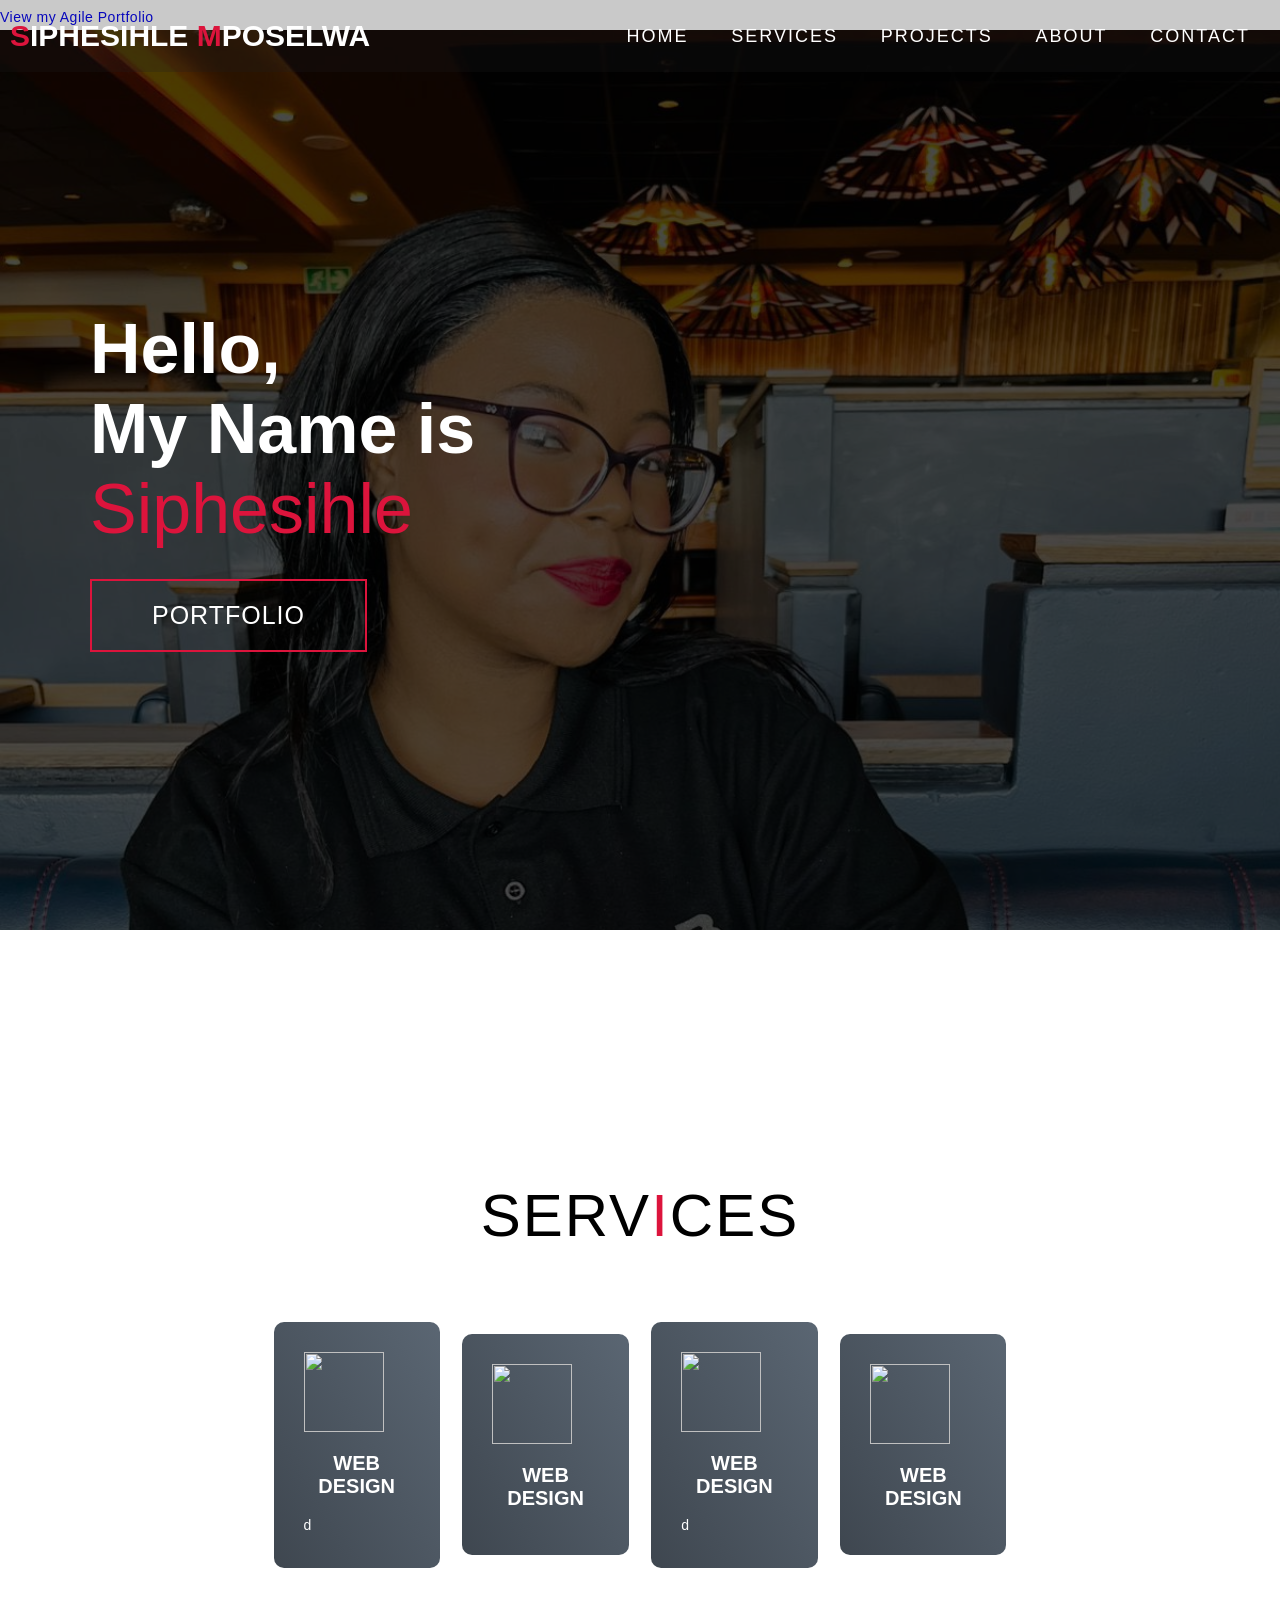
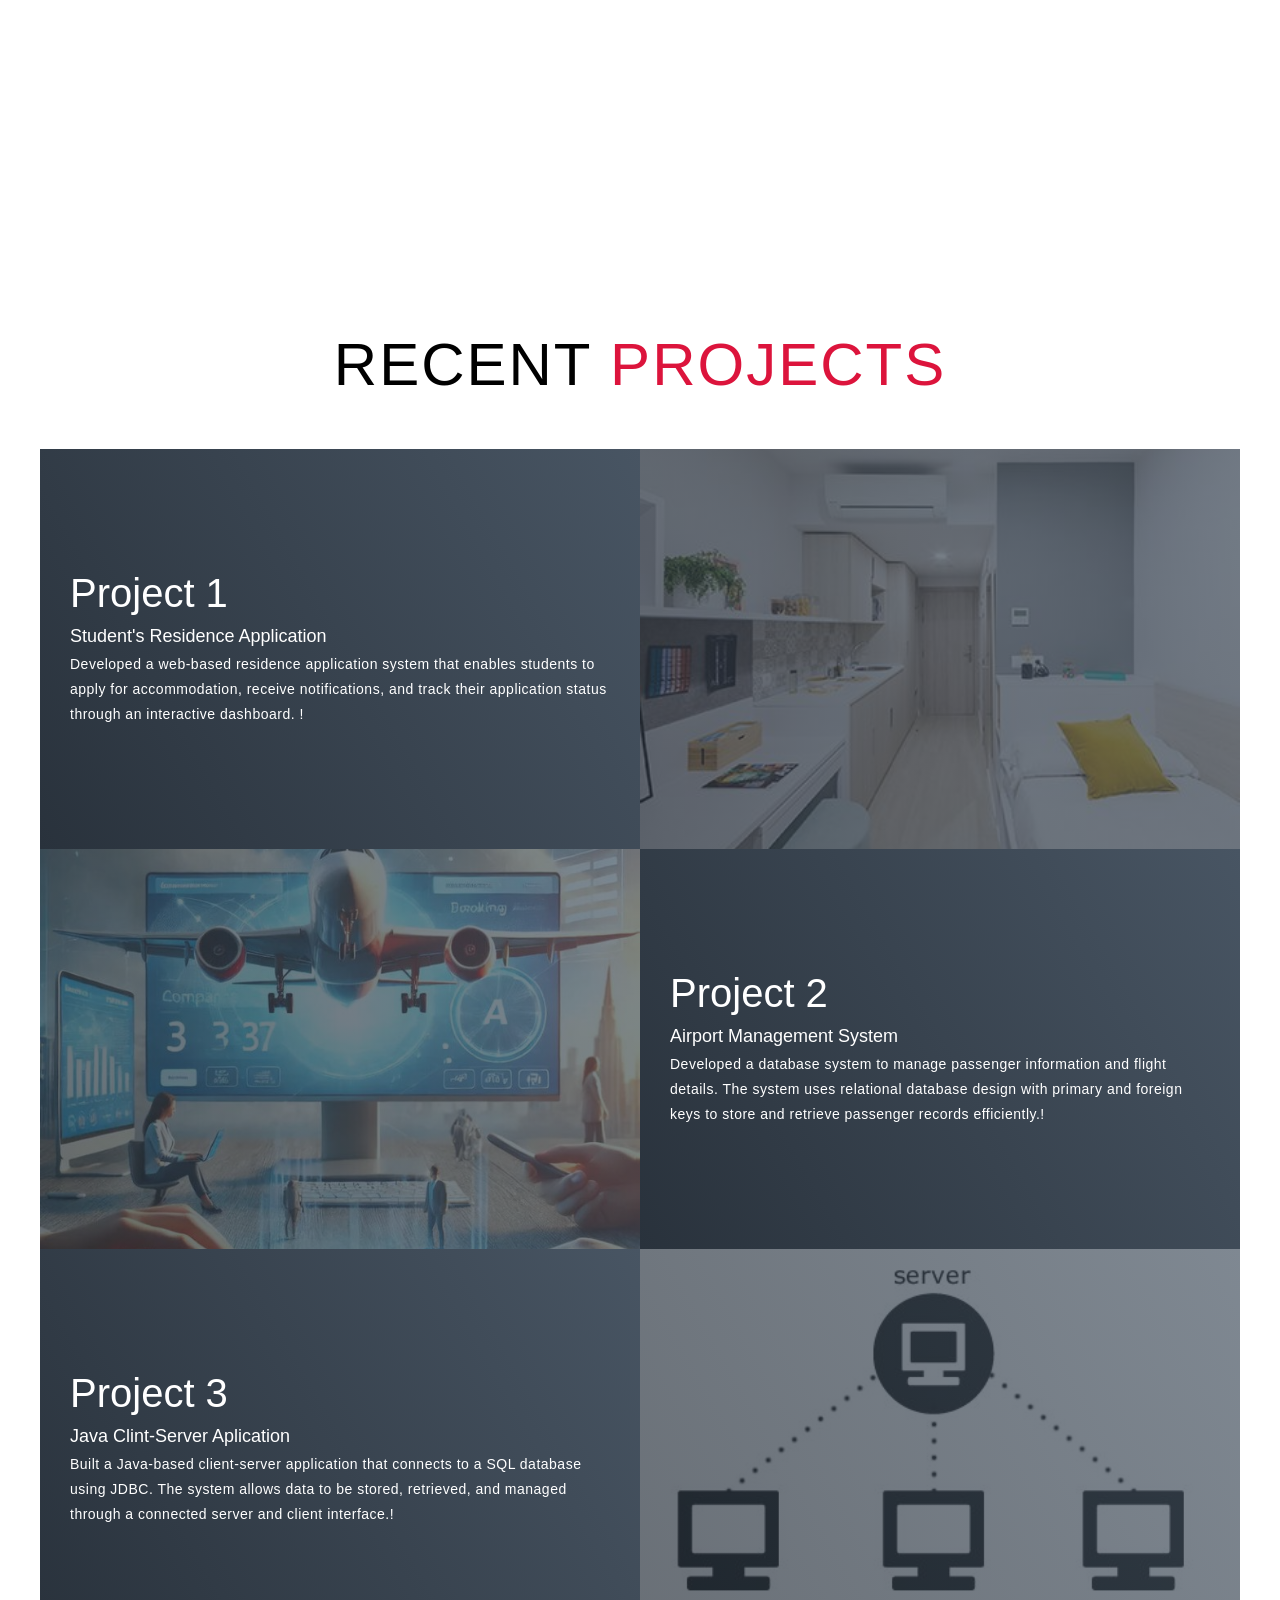
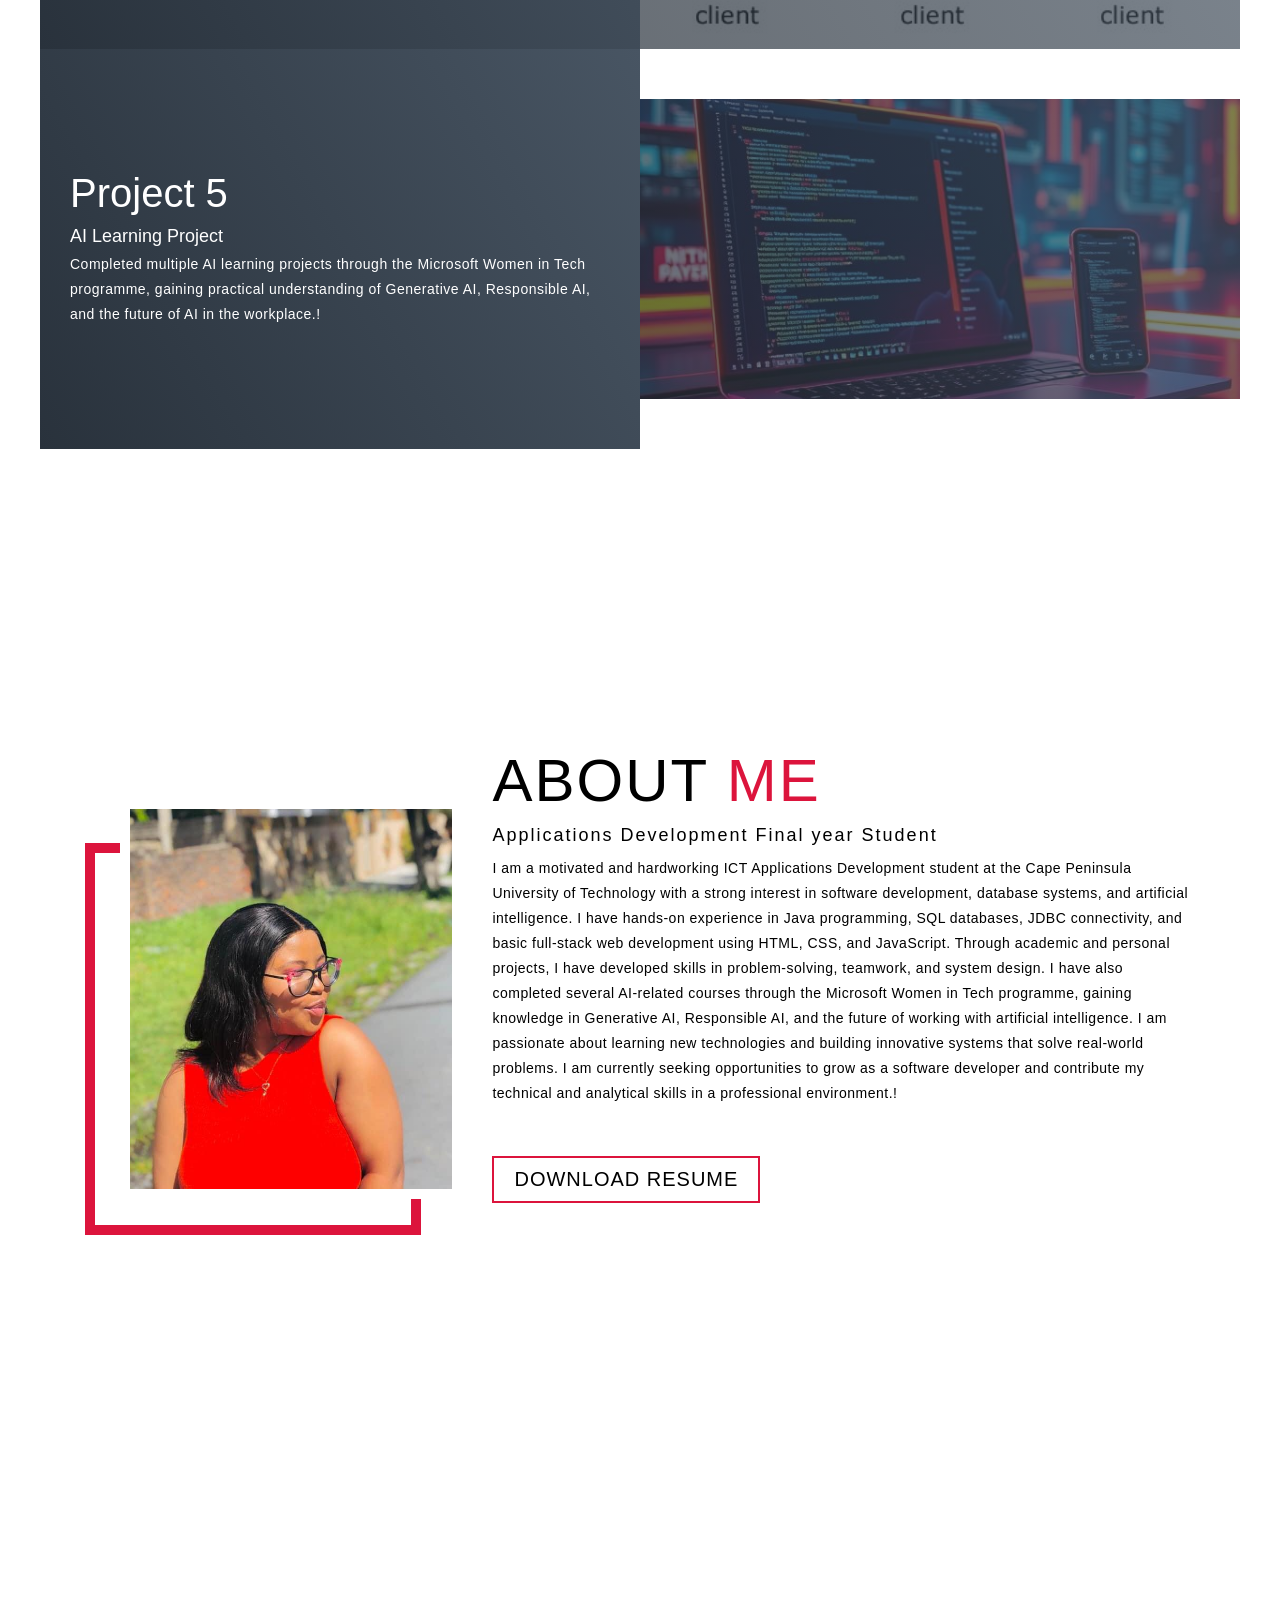
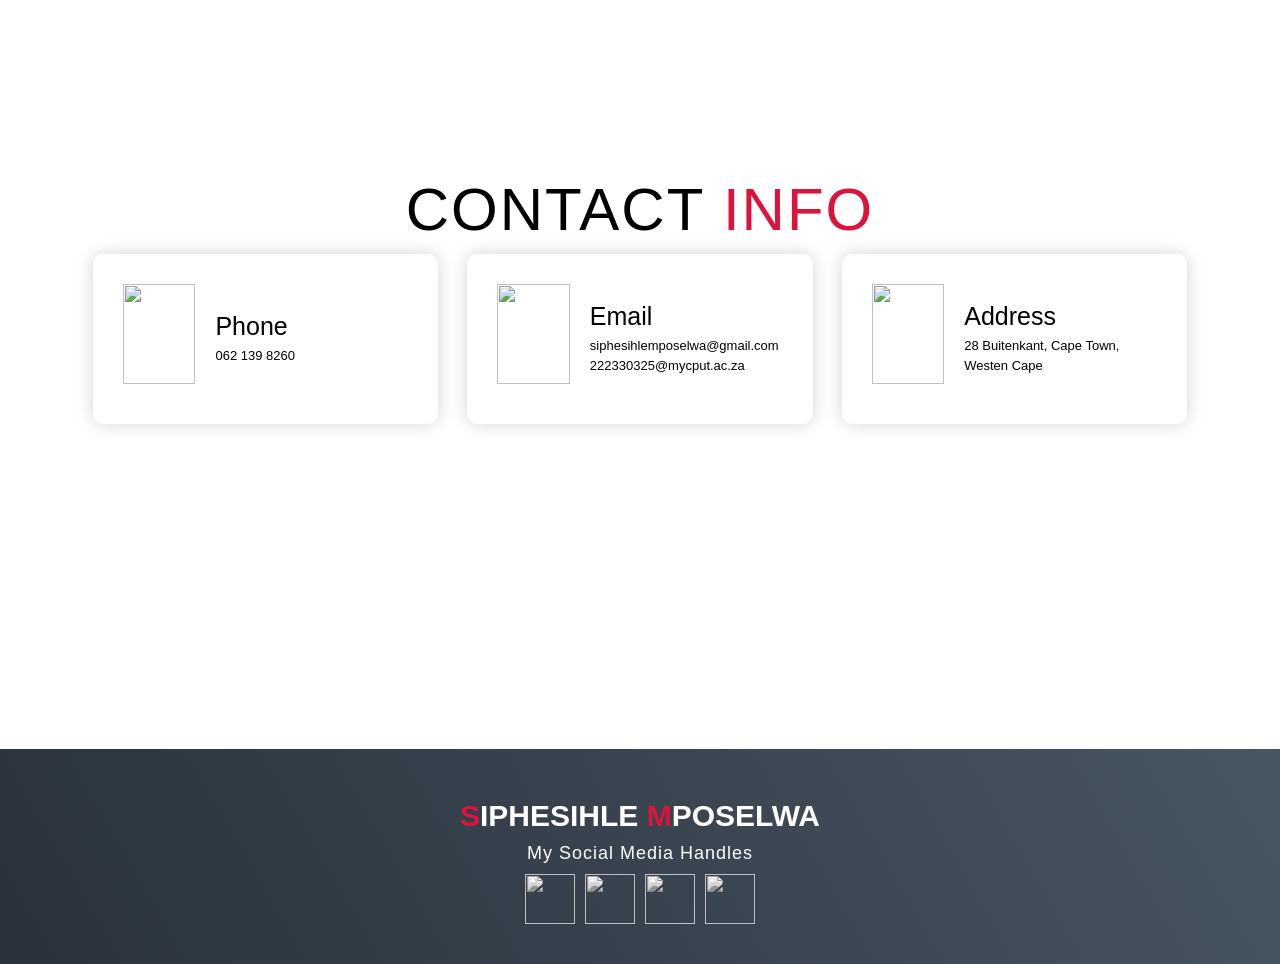
==== commit a5de60f8: "Update index.html" ====
--- a/index.html
+++ b/index.html
@@ -1,99 +1,225 @@
 <!DOCTYPE html>
 <html lang="en">
+
 <head>
-<meta charset="utf-8">
-<meta name="viewport" content="width=device-width, initial-scale=1">
-<title>Agile Portfolio | Project Presentation 3</title>
-<link rel="stylesheet" href="style.css">
+  <meta charset="UTF-8">
+  <meta name="viewport" content="width=device-width, initial-scale=1.0">
+  <link rel="stylesheet" href="style.css">
+  <title>My Portfolio</title>
 </head>
+
 <body>
-<header>
-  <h1>Agile Project Portfolio</h1>
-  <p>[Siphesihle Mposelwa] · [222330325] · Diploma in ICT · Project Presentation 3 (PRP370S/371S/372S) · CPUT · 2026</p>
-</header>
-<nav>
-  <a class="active" href="index.html">Home</a>
-  <a href="team-charter.html">Team Charter</a>
-  <a href="user-stories.html">User Stories &amp; Tasks</a>
-  <a href="product-backlog.html">Product Backlog</a>
-  <a href="sprint-backlog.html">Sprint Backlog</a>
-  <a href="logbook.html">Agile Logbook</a>
-</nav>
-<main>
-  
-<section>
-    <h2>About this portfolio</h2>
-    <p>This e-portfolio documents how my team applied Agile practices to plan and build the <strong>BrightStart English Tutorial Service</strong>, a community website that offers English tutoring with registration, quizzes and progress tracking. It follows the four e-portfolio steps: <strong>Collect</strong> artefacts, <strong>Select</strong> the best evidence, <strong>Reflect</strong> on what I learned, and <strong>Connect</strong> the pieces into one story.</p>
-
-    <p>Our work is managed on a Trello board with 15 sprints, from project set-up in June through to final testing and presentation: <a href="https://trello.com/b/qa2bLs2r/brightstart-english-tutorial-service">BrightStart English Tutorial Service board</a>. The code lives in our GitHub repository: <a href="#">[add your repository link]</a>.</p>
-
-    <p>I served as the <strong>Agile Lead</strong> for this project. My contribution involved helping the team organise tasks, follow our working agreements, and use Trello to monitor progress. Through this assignment, I reflected on how Agile practices supported our teamwork, planning, and development of the BrightStart website.</p>
-</section>
-
-  </section>
-
-  <section>
-    <h2>Portfolio contents</h2>
-    <div class="cards">
-      <div class="card"><a href="team-charter.html">1. Agile Team Charter</a><br>Purpose, roles and working agreements.</div>
-      <div class="card"><a href="user-stories.html">2. User Stories &amp; Tasks</a><br>Website features from the user's view, split into tasks.</div>
-      <div class="card"><a href="product-backlog.html">3. Product Backlog</a><br>Prioritised list of all work.</div>
-      <div class="card"><a href="sprint-backlog.html">4. Sprint Backlog</a><br>All 15 sprints, with Sprint 9 in detail.</div>
-      <div class="card"><a href="logbook.html">5. Agile Logbook</a><br>Stand-ups, planning and retrospective.</div>
-    </div>
-  </section>
-
-  <section>
-    <h2>Connecting it all: overall reflection</h2>
-    <div class="flow">
-      <span>Team Charter</span>→<span>User Stories</span>→<span>Product Backlog</span>→<span>Sprint Backlog</span>→<span>Logbook</span>→<span>Retrospective improves the next sprint</span>
-    </div>
-    
-      
-<strong>What I Learned:</strong>
-<p>
-  Through the BrightStart English Tutorial Service project, I learned how the
-  five Agile artefacts worked together as one workflow, from planning the
-  project to developing the website and reflecting on our progress.
-</p>
-<ul>
-  <li>
-    <strong>Team Charter and Roles (Sprint 1):</strong>
-    The team charter helped us understand the project's purpose, define our
-    roles, and establish working agreements. As the Agile Lead, I learned that
-    clear responsibilities and communication help the team work together
-    towards a common goal.
-  </li>
-  <li>
-    <strong>Business Idea and User Stories (Sprints 2–6):</strong>
-    The business idea, survey, and system requirements helped us identify the
-    needs of learners, parents, and teachers. We used these needs to develop
-    user stories and organise the required features into the product backlog.
-  </li>
-  <li>
-    <strong>Product Backlog and Sprint Planning (Sprint 7):</strong>
-    Prioritising the backlog helped the team identify important features and
-    divide the work into manageable tasks. This guided the development of the
-    BrightStart website during Sprints 8–10.
-  </li>
-  <li>
-    <strong>Agile Logbook and Retrospectives:</strong>
-    The logbook helped us record our progress, challenges, and activities,
-    while retrospectives encouraged us to consider what worked well and what
-    could be improved. I learned that Agile is not only about completing tasks
-    but also about communicating, adapting to challenges, and improving the
-    way the team works throughout a project.
-  </li>
-</ul>
-
-    </div>
-  </section>
-
-  <section>
-    <h2>References</h2>
-    
-  </section>
-</main>
-<footer>© 2026 [Siphesihle Mposelwa] · Cape Peninsula University of Technology</footer>
+  <p><a href="agile/index.html">View my Agile Portfolio</a></p>
+  <!-- Header -->
+  <section id="header">
+    <div class="header container">
+      <div class="nav-bar">
+        <div class="brand">
+          <a href="#hero">
+            <h1><span>S</span>iphesihle <span>M</span>poselwa</h1>
+          </a>
+        </div>
+        <div class="nav-list">
+          <div class="hamburger">
+            <div class="bar"></div>
+          </div>
+          <ul>
+            <li><a href="#hero" data-after="Home">Home</a></li>
+            <li><a href="#services" data-after="Service">Services</a></li>
+            <li><a href="#projects" data-after="Projects">Projects</a></li>
+            <li><a href="#about" data-after="About">About</a></li>
+            <li><a href="#contact" data-after="Contact">Contact</a></li>
+          </ul>
+        </div>
+      </div>
+    </div>
+  </section>
+  <!-- End Header -->
+
+
+  <!-- Hero Section  -->
+  <section id="hero">
+    <div class="hero container">
+      <div>
+        <h1>Hello, <span></span></h1>
+        <h1>My Name is <span></span></h1>
+        <h1>Siphesihle <span></span></h1>
+        <a href="#projects" type="button" class="cta">Portfolio</a>
+      </div>
+    </div>
+  </section>
+  <!-- End Hero Section  -->
+
+  <!-- Service Section -->
+  <section id="services">
+    <div class="services container">
+      <div class="service-top">
+        <h1 class="section-title">Serv<span>i</span>ces</h1>
+        <p></p>
+      </div>
+      <div class="service-bottom">
+        <div class="service-item">
+          <div class="icon"><img src="https://img.icons8.com/bubbles/100/000000/services.png" /></div>
+          <h2>Web Design</h2>
+          <p>d</p>
+        </div>
+        <div class="service-item">
+          <div class="icon"><img src="https://img.icons8.com/bubbles/100/000000/services.png" /></div>
+          <h2>Web Design</h2>
+          <p></p>
+        </div>
+        <div class="service-item">
+          <div class="icon"><img src="https://img.icons8.com/bubbles/100/000000/services.png" /></div>
+          <h2>Web Design</h2>
+          <p>d</p>
+        </div>
+        <div class="service-item">
+          <div class="icon"><img src="https://img.icons8.com/bubbles/100/000000/services.png" /></div>
+          <h2>Web Design</h2>
+          <p></p>
+        </div>
+      </div>
+    </div>
+  </section>
+  <!-- End Service Section -->
+
+  <!-- Projects Section -->
+  <section id="projects">
+    <div class="projects container">
+      <div class="projects-header">
+        <h1 class="section-title">Recent <span>Projects</span></h1>
+      </div>
+      <div class="all-projects">
+        <div class="project-item">
+          <div class="project-info">
+            <h1>Project 1</h1>
+            <h2> Student's Residence Application</h2>
+            <p>Developed a web-based residence application system that enables students to apply for accommodation, receive notifications, and track their application status through an interactive dashboard.
+                !</p>
+          </div>
+          <div class="project-img">
+            <img src="images/image5.jpg" alt="img">
+          </div>
+        </div>
+        <div class="project-item">
+          <div class="project-info">
+            <h1>Project 2</h1>
+            <h2>Airport Management System</h2>
+            <p>Developed a database system to manage passenger information and flight details. The system uses relational database design with primary and foreign keys to store and retrieve passenger records efficiently.!</p>
+          </div>
+          <div class="project-img">
+            <img src="images/image4.jpg" alt="img">
+          </div>
+        </div>
+        <div class="project-item">
+          <div class="project-info">
+            <h1>Project 3</h1>
+            <h2>Java Clint-Server Aplication</h2>
+            <p>Built a Java-based client-server application that connects to a SQL database using JDBC. The system allows data to be stored, retrieved,
+                 and managed through a connected server and client interface.!</p>
+          </div>
+          <div class="project-img">
+            <img src="images/image7.jpg" alt="img">
+          </div>
+        </div>
+        </div>
+        <div class="project-item">
+          <div class="project-info">
+            <h1>Project 5</h1>
+            <h2>AI Learning Project</h2>
+            <p>Completed multiple AI learning projects through the Microsoft Women in Tech programme, gaining practical understanding of Generative AI,
+                 Responsible AI, and the future of AI in the workplace.!</p>
+          </div>
+          <div class="project-img">
+            <img src="images/image2.jpg" alt="img">
+          </div>
+        </div>
+      </div>
+    </div>
+  </section>
+  <!-- End Projects Section -->
+
+  <!-- About Section -->
+  <section id="about">
+    <div class="about container">
+      <div class="col-left">
+        <div class="about-img">
+          <img src="images/image1.jpg" alt="img">
+        </div>
+      </div>
+      <div class="col-right">
+        <h1 class="section-title">About <span>me</span></h1>
+        <h2>Applications Development Final year Student</h2>
+        <p>I am a motivated and hardworking ICT Applications Development student at the Cape Peninsula University of Technology with a strong interest in software development, database systems, and artificial intelligence. I have hands-on experience in Java programming, SQL databases, JDBC connectivity, and basic full-stack web development using HTML, CSS, and JavaScript.
+
+Through academic and personal projects, I have developed skills in problem-solving, teamwork, and system design. I have also completed several AI-related courses through the Microsoft Women in Tech programme, gaining knowledge in Generative AI, Responsible AI, and the future of working with artificial intelligence.
+
+I am passionate about learning new technologies and building innovative systems that solve real-world problems. I am currently seeking opportunities to grow as a software developer and contribute my technical and analytical skills in a professional environment.!</p>
+        <a href="#" class="cta">Download Resume</a>
+      </div>
+    </div>
+  </section>
+  <!-- End About Section -->
+
+  <!-- Contact Section -->
+  <section id="contact">
+    <div class="contact container">
+      <div>
+        <h1 class="section-title">Contact <span>info</span></h1>
+      </div>
+      <div class="contact-items">
+        <div class="contact-item">
+          <div class="icon"><img src="https://img.icons8.com/bubbles/100/000000/phone.png" /></div>
+          <div class="contact-info">
+            <h1>Phone</h1>
+            <h2>062 139 8260</h2>
+          </div>
+        </div>
+        <div class="contact-item">
+          <div class="icon"><img src="https://img.icons8.com/bubbles/100/000000/new-post.png" /></div>
+          <div class="contact-info">
+            <h1>Email</h1>
+            <h2>siphesihlemposelwa@gmail.com</h2>
+            <h2>222330325@mycput.ac.za</h2>
+          </div>
+        </div>
+        <div class="contact-item">
+          <div class="icon"><img src="https://img.icons8.com/bubbles/100/000000/map-marker.png" /></div>
+          <div class="contact-info">
+            <h1>Address</h1>
+            <h2>28 Buitenkant, Cape Town, Westen Cape</h2>
+          </div>
+        </div>
+      </div>
+    </div>
+  </section>
+  <!-- End Contact Section -->
+
+  <!-- Footer -->
+  <section id="footer">
+    <div class="footer container">
+      <div class="brand">
+        <h1><span>S</span>iphesihle <span>M</span>poselwa</h1>
+      </div>
+      <h2>My Social Media Handles</h2>
+      <div class="social-icon">
+        <div class="social-item">
+          <a href="#"><img src="https://img.icons8.com/bubbles/100/000000/facebook-new.png" /></a>
+        </div>
+        <div class="social-item">
+          <a href="#"><img src="https://img.icons8.com/bubbles/100/000000/instagram-new.png" /></a>
+        </div>
+        <div class="social-item">
+          <a href="#"><img src="https://img.icons8.com/bubbles/100/000000/twitter.png" /></a>
+        </div>
+        <div class="social-item">
+          <a href="#"><img src="https://img.icons8.com/bubbles/100/000000/behance.png" /></a>
+        </div>
+      </div>
+    </div>
+  </section>
+  <!-- End Footer -->
+  <script src="./app.js"></script>
 </body>
+
 </html>
